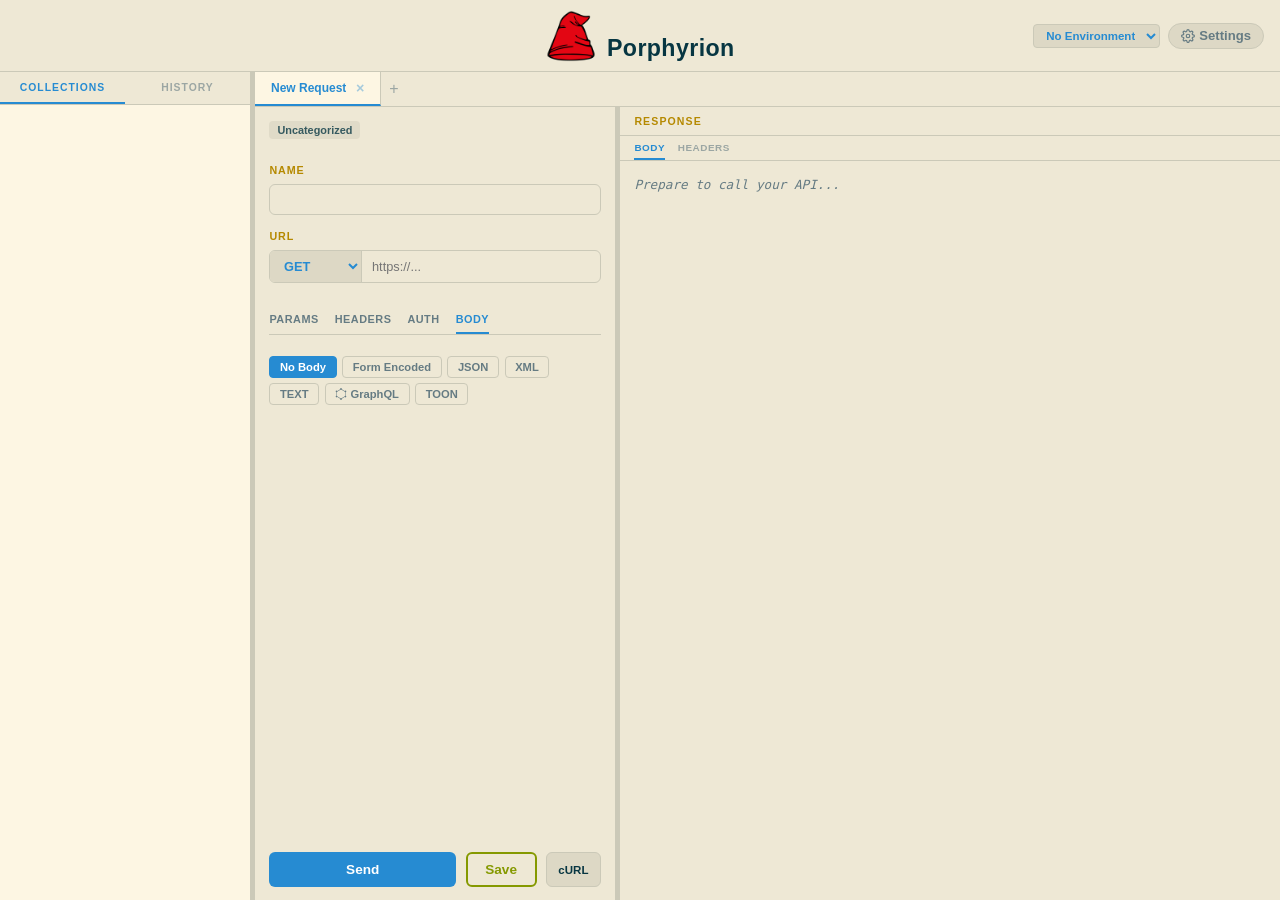
==== web/index.html @ 77f6da7c "0.3 MAJOR SUBSYSTEMS DEPLOYED: - API Modalities: TOON, GraphQL support, featuring Query and Variable" ====
<!DOCTYPE html>
<html lang="en" data-theme="light" data-hats="on">
<head>
<meta charset="UTF-8">
<meta name="viewport" content="width=device-width,initial-scale=1">
<title>Porphyrion</title>
<link rel="stylesheet" href="css/style.css">
</head>
<body>
<div id="hatsBg"></div>
<header>
    <img src="/resources/hat.png" alt="">
    <h1>Porphyrion</h1>
    <div class="hdr-btns">
        <select id="envSelect" class="env-select"><option value="">No Environment</option></select>
        <button class="hdr-btn gear-btn" id="gearBtn"><svg viewBox="0 0 24 24" width="14" height="14" stroke="currentColor" stroke-width="2" fill="none" stroke-linecap="round" stroke-linejoin="round"><circle cx="12" cy="12" r="3"/><path d="M19.4 15a1.65 1.65 0 0 0 .33 1.82l.06.06a2 2 0 0 1 0 2.83 2 2 0 0 1-2.83 0l-.06-.06a1.65 1.65 0 0 0-1.82-.33 1.65 1.65 0 0 0-1 1.51V21a2 2 0 0 1-2 2 2 2 0 0 1-2-2v-.09A1.65 1.65 0 0 0 9 19.4a1.65 1.65 0 0 0-1.82.33l-.06.06a2 2 0 0 1-2.83 0 2 2 0 0 1 0-2.83l.06-.06a1.65 1.65 0 0 0 .33-1.82 1.65 1.65 0 0 0-1.51-1H3a2 2 0 0 1-2-2 2 2 0 0 1 2-2h.09A1.65 1.65 0 0 0 4.6 9a1.65 1.65 0 0 0-.33-1.82l-.06-.06a2 2 0 0 1 0-2.83 2 2 0 0 1 2.83 0l.06.06a1.65 1.65 0 0 0 1.82.33H9a1.65 1.65 0 0 0 1-1.51V3a2 2 0 0 1 2-2 2 2 0 0 1 2 2v.09a1.65 1.65 0 0 0 1 1.51 1.65 1.65 0 0 0 1.82-.33l.06-.06a2 2 0 0 1 2.83 0 2 2 0 0 1 0 2.83l-.06.06a1.65 1.65 0 0 0-.33 1.82V9a1.65 1.65 0 0 0 1.51 1H21a2 2 0 0 1 2 2 2 2 0 0 1-2 2h-.09a1.65 1.65 0 0 0-1.51 1z"/></svg> Settings</button>
    </div>
</header>
<div id="settings-panel">
    <label class="lbl-sm" style="font-weight:700;color:var(--tx2)">SETTINGS</label>
    <div class="ctx-sep"></div>
    <div class="setting-row"><span>Dark Mode</span><input type="checkbox" id="darkToggle" class="toggle"></div>
    <div class="setting-row"><span>CORS Proxy</span><input type="checkbox" id="corsToggle" class="toggle" checked title="Disables browser CORS restrictions"></div>
    <div class="setting-row"><span>Animated hats</span><input type="checkbox" id="hatsToggle" class="toggle"></div>
    <div class="ctx-sep"></div>
    <label class="lbl-sm">ENVIRONMENTS</label>
    <div id="envEditor"></div>
    <button class="kv-add" id="addEnvBtn" style="margin-top:.3rem">+ Add Environment</button>
    <div class="ctx-sep"></div>
    <div class="version-note">Porphyrion</div>
</div>
<div id="ctxMenu" class="context-menu"></div>
<div id="modalOverlay" class="modal-overlay">
    <div class="modal-card">
        <div id="modalTitle" class="modal-title"></div>
        <input type="text" id="modalInput" class="modal-input" style="display:none">
        <div class="modal-btns">
            <button class="modal-btn" id="modalCancel">Cancel</button>
            <button class="modal-btn" id="modalOk">OK</button>
        </div>
    </div>
</div>
<div class="ws">
    <div class="panel" id="panel-saved">
        <div class="side-tabs">
            <div class="side-tab active" id="tab-collections">Collections</div>
            <div class="side-tab" id="tab-history">History</div>
        </div>
        <div class="panel-body">
            <div id="savedList"></div>
            <div id="historyList" style="display:none"></div>
        </div>
    </div>
    <div class="resizer" id="r1"></div>
    <div class="col">
        <div class="tab-bar" id="tabBar"></div>
        <div class="inner-wrap">
            <div class="panel panel-trans" id="panel-req">
                <div class="panel-body">
                    <div id="pathIndicator"></div>
                    <div class="row-between">
                        <div class="row-fill">
                            <label>Name</label>
                            <input id="reqName" type="text" class="reqName-input">
                        </div>
                        <input id="reqFolder" type="hidden" value="Uncategorized">
                    </div>
                    <div>
                        <label>URL</label>
                        <div class="url-row mt-sm">
                            <select id="method">
                                <option>GET</option>
                                <option selected>POST</option>
                                <option>PUT</option>
                                <option>DELETE</option>
                                <option>PATCH</option>
                            </select>
                            <input id="url" type="text" placeholder="https://...">
                        </div>
                    </div>
                    <div class="req-tabs" id="reqTabs">
                        <div class="req-tab" data-tab="params">Params <span id="badge-params" class="badge-hint">(0)</span></div>
                        <div class="req-tab" data-tab="headers">Headers <span id="badge-headers" class="badge-hint">(0)</span></div>
                        <div class="req-tab" data-tab="auth">Auth</div>
                        <div class="req-tab active" data-tab="body">Body</div>
                    </div>
                    <div class="req-panes">
                        <div class="req-pane" id="pane-params"><div id="paramsGrid" class="kv-grid"></div></div>
                        <div class="req-pane" id="pane-headers"><div id="headersGrid" class="kv-grid"></div></div>
                        <div class="req-pane" id="pane-auth">
                            <select id="authType" class="auth-select">
                                <option value="inherit">Inherit from Parent</option>
                                <option value="none" selected>No Auth</option>
                                <option value="bearer">Bearer Token</option>
                                <option value="basic">Basic Auth</option>
                                <option value="apikey">API Key</option>
                            </select>
                            <div id="auth-bearer-sect" style="display:none"><input id="authToken" type="text" class="kv-input w-full" placeholder="Token"></div>
                            <div id="auth-basic-sect" style="display:none">
                                <input id="authUser" type="text" class="kv-input w-full mt-sm" placeholder="Username">
                                <input id="authPass" type="password" class="kv-input w-full mt-sm" placeholder="Password">
                            </div>
                            <div id="auth-apikey-sect" style="display:none">
                                <div class="row">
                                    <input id="apiKey" type="text" class="kv-input row-fill" placeholder="Key">
                                    <input id="apiVal" type="text" class="kv-input row-fill" placeholder="Value">
                                    <select id="apiLoc" class="kv-input" style="width:100px;cursor:pointer"><option value="header">Header</option><option value="query">Query</option></select>
                                </div>
                            </div>
                        </div>
                        <div class="req-pane active" id="pane-body">
                            <div class="body-type-row" id="bodyTypes">
                                <span class="bt" data-type="none">No Body</span>
                                <span class="bt active" data-type="form">Form Encoded</span>
                                <span class="bt" data-type="json">JSON</span>
                                <span class="bt" data-type="xml">XML</span>
                                <span class="bt" data-type="text">TEXT</span>
                                <span class="bt" data-type="graphql"><svg viewBox="0 0 100 100" width="12" height="12" fill="currentColor" style="vertical-align:-2px"><path fill-rule="evenodd" clip-rule="evenodd" d="M50 6.9L87.3 28.45V71.55L50 93.1L12.7 71.55V28.45L50 6.9ZM16.7 31.35V68.65L50 87.3L83.3 68.65V31.35L50 12.7L16.7 31.35Z"/><circle cx="50" cy="6.9" r="6.9"/><circle cx="87.3" cy="28.45" r="6.9"/><circle cx="87.3" cy="71.55" r="6.9"/><circle cx="50" cy="93.1" r="6.9"/><circle cx="12.7" cy="71.55" r="6.9"/><circle cx="12.7" cy="28.45" r="6.9"/></svg> GraphQL</span>
                                <span class="bt" data-type="toon">TOON</span>
                            </div>
                            <div id="formGrid" class="kv-grid mt-sm"></div>
                            <textarea id="body" style="display:none" class="mt-sm" placeholder="key=value&key2=value2"></textarea>
                            <div id="graphqlPane" class="gql-pane" style="display:none">
                                <div class="gql-split">
                                    <div class="gql-section">
                                        <label class="lbl-sm">Query</label>
                                        <textarea id="gqlQuery" class="gql-editor" placeholder="query { users { id name } }"></textarea>
                                    </div>
                                    <div class="gql-section gql-vars">
                                        <label class="lbl-sm">Variables (JSON)</label>
                                        <textarea id="gqlVars" class="gql-editor" placeholder='{ "id": 1 }'></textarea>
                                    </div>
                                </div>
                            </div>
                        </div>
                    </div>
                    <div class="row">
                        <button id="sendBtn">Send</button>
                        <button id="saveBtn">Save</button>
                        <button id="curlBtn" class="curl-btn" title="Copy as cURL">cURL</button>
                    </div>
                </div>
            </div>
            <div class="resizer" id="r2"></div>
            <div class="panel panel-trans" id="panel-resp">
                <div class="panel-hd">
                    Response
                    <span id="badge"></span>
                    <span id="timing" class="timing-lbl"></span>
                    <span id="respSize" class="timing-lbl"></span>
                </div>
                <div class="resp-tabs" id="respTabs">
                    <div class="resp-tab active" data-rtab="body">Body</div>
                    <div class="resp-tab" data-rtab="headers">Headers</div>
                </div>
                <div class="panel-body">
                    <pre id="resp" class="dim">Prepare to call your API...</pre>
                    <div id="respHeadersPane" style="display:none">
                        <table id="respHeadersTable" class="resp-hdr-table"></table>
                    </div>
                </div>
            </div>
        </div>
    </div>
</div>
<div id="folderModal" class="fm-overlay">
    <div class="fm-card">
        <div class="fm-hdr">
            <h3>Folder Auth: <span id="fmName" style="color:var(--acc)"></span></h3>
            <div class="fm-close" onclick="document.getElementById('folderModal').style.display='none'">&times;</div>
        </div>
        <input type="hidden" id="fmPath">
        <div>
            <label class="lbl-sm">Auth Type</label>
            <select id="fmAuthType" class="kv-input w-full">
                <option value="inherit" selected>Inherit from Parent</option>
                <option value="none">No Auth</option>
                <option value="bearer">Bearer Token</option>
                <option value="basic">Basic Auth</option>
                <option value="apikey">API Key</option>
            </select>
        </div>
        <div id="fm-auth-bearer" style="display:none"><input id="fmAuthToken" type="text" class="kv-input w-full" placeholder="Token"></div>
        <div id="fm-auth-basic" style="display:none">
            <input id="fmAuthUser" type="text" class="kv-input w-full" placeholder="Username">
            <input id="fmAuthPass" type="password" class="kv-input w-full mt-sm" placeholder="Password">
        </div>
        <div id="fm-auth-apikey" style="display:none">
            <div class="flex-gap">
                <input id="fmApiKey" type="text" class="kv-input row-fill" placeholder="Key">
                <input id="fmApiVal" type="text" class="kv-input row-fill" placeholder="Value">
                <select id="fmApiLoc" class="kv-input" style="width:100px;cursor:pointer"><option value="header">Header</option><option value="query">Query</option></select>
            </div>
        </div>
        <div class="fm-foot"><button class="fm-save" onclick="saveFolderMeta()">Save Folder</button></div>
    </div>
</div>
<script src="js/app.js"></script>
</body>
</html>
---- web/css/style.css ----
:root[data-theme="light"] {
    --bg:#fdf6e3;--bg2:#eee8d5;--bg3:#ddd8c5;--tx:#657b83;--tx2:#073642;
    --acc:#268bd2;--save:#859900;--red:#dc322f;--yel:#b58900;
    --brd:#cbc9b8;--cbg:#e8e2cf;--ccl:#2aa198;--hat-op:.40;
    --hi:rgba(220,50,47,.15);
}
:root[data-theme="dark"] {
    --bg:#0f1117;--bg2:#181b2a;--bg3:#232740;--tx:#8892b0;--tx2:#ccd6f6;
    --acc:#8b9cf8;--save:#8b9cf8;--red:#e06c75;--yel:#d4a047;
    --brd:#2a2f50;--cbg:#090c18;--ccl:#56c4b0;--hat-op:.40;
    --hi:rgba(224,108,117,.15);
}
*,*::before,*::after{box-sizing:border-box;margin:0;padding:0}
body{font-family:-apple-system,BlinkMacSystemFont,"Segoe UI",sans-serif;background:var(--bg);color:var(--tx);height:100vh;overflow:hidden;display:flex;flex-direction:column;transition:background .3s,color .3s}
header{display:flex;align-items:flex-end;justify-content:center;gap:.6rem;padding:.6rem 1rem;background:var(--bg2);border-bottom:1px solid var(--brd);position:relative;z-index:200;flex-shrink:0}
header img{width:52px;height:52px}
header h1{font-size:1.45rem;font-weight:800;color:var(--tx2);letter-spacing:.4px}
.hdr-btns{position:absolute;right:1rem;top:50%;transform:translateY(-50%);display:flex;gap:.5rem;align-items:center}
.hdr-btn{background:var(--bg3);border:1px solid var(--brd);color:var(--tx);padding:.28rem .75rem;border-radius:99px;cursor:pointer;font-size:.82rem;font-weight:600;transition:.2s}
.hdr-btn:hover{background:var(--acc);color:#fff;border-color:var(--acc)}
.tab-bar{display:flex;background:var(--bg2);border-bottom:1px solid var(--brd);overflow-x:auto;scrollbar-width:none;flex-shrink:0}
.tab-bar::-webkit-scrollbar{display:none}
.tab{padding:.5rem 1rem;font-size:.75rem;font-weight:600;color:var(--tx);border-right:1px solid var(--brd);cursor:pointer;display:flex;align-items:center;gap:.6rem;background:var(--bg);transition:.15s;max-width:180px;position:relative}
.tab.active{color:var(--acc);border-bottom:2px solid var(--acc)}
.tab:not(.active){background:var(--bg2);opacity:.7}
.tab-name{white-space:nowrap;overflow:hidden;text-overflow:ellipsis}
.tab-close{font-size:.9rem;line-height:1;opacity:.4;transition:.15s}
.tab-close:hover{opacity:1;color:var(--red)}
.tab-add{padding:.5rem;display:flex;align-items:center;justify-content:center;cursor:pointer;opacity:.6}
.tab-add:hover{opacity:1;color:var(--acc)}
#settings-panel{position:absolute;top:64px;right:1.25rem;background:var(--bg2);border:1px solid var(--brd);border-radius:12px;padding:.85rem 1.15rem;display:none;flex-direction:column;gap:.75rem;z-index:1000;min-width:210px;max-height:80vh;overflow-y:auto;box-shadow:0 10px 30px rgba(0,0,0,.25)}
#settings-panel.open{display:flex}
.setting-row{display:flex;align-items:center;justify-content:space-between;gap:.75rem;font-size:.82rem;font-weight:600;color:var(--tx2)}
.toggle{appearance:none;width:36px;height:20px;border-radius:10px;background:var(--bg3);border:2px solid var(--brd);cursor:pointer;position:relative;transition:.2s;flex-shrink:0}
.toggle::after{content:'';position:absolute;width:12px;height:12px;border-radius:50%;background:var(--tx);top:2px;left:2px;transition:.2s}
.toggle:checked{background:var(--acc);border-color:var(--acc)}
.toggle:checked::after{left:16px;background:#fff}
.ws{display:flex;flex:1;overflow:hidden;position:relative;z-index:1}
.panel{display:flex;flex-direction:column;overflow:hidden;background:var(--bg)}
#panel-saved{width:250px}
.side-tabs{display:flex;background:var(--bg2);border-bottom:1px solid var(--brd)}
.side-tab{flex:1;padding:.6rem;font-size:.65rem;font-weight:700;text-align:center;cursor:pointer;text-transform:uppercase;letter-spacing:1px;color:var(--tx);opacity:.6}
.side-tab.active{opacity:1;color:var(--acc);border-bottom:2px solid var(--acc)}
#panel-req{width:360px}
#panel-resp{flex:1;background:var(--bg2)}
#savedList,#historyList{flex:1;padding-bottom:2rem}
.panel-hd{padding:.5rem .9rem;background:var(--bg2);border-bottom:1px solid var(--brd);font-size:.66rem;font-weight:700;text-transform:uppercase;letter-spacing:1.1px;color:var(--yel);display:flex;align-items:center;gap:.5rem;flex-shrink:0}
.panel-body{flex:1;overflow-y:auto;padding:.8rem .9rem;display:flex;flex-direction:column;gap:.7rem}
.resizer{width:5px;cursor:col-resize;flex-shrink:0;background:var(--brd);transition:background .15s}
.resizer:hover,.resizer.active{background:var(--acc)}
label{font-size:.67rem;font-weight:700;text-transform:uppercase;letter-spacing:.9px;color:var(--yel)}
.url-row{display:flex;border:1px solid var(--brd);border-radius:6px;overflow:hidden;background:var(--bg2)}
select#method{background:var(--bg3);border:none;border-right:1px solid var(--brd);color:var(--acc);font-weight:700;font-size:.8rem;padding:.45rem .6rem;outline:none;cursor:pointer}
input#url{flex:1;min-width:0;background:transparent;border:none;outline:none;padding:.45rem .65rem;color:var(--tx2);font-size:.8rem}
.body-type-row{display:flex;gap:.35rem;flex-wrap:wrap;margin-bottom:.35rem}
.bt{padding:.25rem .6rem;border-radius:4px;font-size:.7rem;font-weight:700;cursor:pointer;border:1px solid var(--brd);background:var(--bg2);color:var(--tx);transition:.15s}
.bt.active{background:var(--acc);color:#fff;border-color:var(--acc)}
.kv-grid{display:flex;flex-direction:column;gap:6px;background:var(--cbg);border:1px solid var(--brd);border-radius:6px;padding:6px;max-height:250px;overflow-y:auto}
.kv-row{display:flex;gap:6px}
.kv-input,.kv-row input{background:var(--bg);border:1px solid var(--brd);border-radius:4px;padding:.45rem .5rem;color:var(--tx2);font-size:.78rem;outline:none}
.kv-row input{flex:1;min-width:0;font-family:"SF Mono","Fira Code",monospace}
.kv-input{font-family:inherit}
.kv-del{background:var(--bg3);border:1px solid var(--brd);border-radius:4px;cursor:pointer;color:var(--red);font-weight:700;display:flex;align-items:center;justify-content:center;width:28px;flex-shrink:0;transition:.15s}
.kv-del:hover{background:var(--red);color:#fff;border-color:var(--red)}
.kv-add{background:transparent;color:var(--acc);border:1px dashed var(--acc);border-radius:4px;padding:.4rem;font-size:.75rem;font-weight:700;cursor:pointer;text-align:center;transition:.15s}
.kv-add:hover{background:var(--acc);color:#fff}
textarea#body{width:100%;min-height:120px;background:var(--cbg);border:1px solid var(--brd);border-radius:6px;color:var(--ccl);font-family:"SF Mono","Fira Code",monospace;font-size:.77rem;line-height:1.6;padding:.65rem;outline:none;resize:vertical}
.row{display:flex;gap:.6rem}
button{padding:.5rem 1.1rem;border-radius:6px;font-weight:700;font-size:.85rem;cursor:pointer;border:none;transition:.18s}
#sendBtn{background:var(--acc);color:#fff;flex:1}
#saveBtn{background:transparent;color:var(--save);border:2px solid var(--save)}
button:hover{filter:brightness(1.12);transform:translateY(-1px)}
button:disabled{opacity:.4;cursor:not-allowed;transform:none;filter:none}
.hint{font-size:.68rem;color:var(--tx);opacity:.55}
#savedList{display:flex;flex-direction:column;gap:.35rem}
.folder-group{margin-bottom:.5rem}
.folder-title{font-size:.65rem;font-weight:800;color:var(--tx);text-transform:uppercase;letter-spacing:1px;padding:.2rem .4rem;display:flex;align-items:center;gap:.4rem;cursor:pointer;user-select:none}
.folder-title::before{content:'▼';font-size:.55rem;transition:.2s}
.folder-group.collapsed .folder-title::before{transform:rotate(-90deg)}
.folder-items{display:flex;flex-direction:column;gap:.35rem;padding-left:.5rem;margin-top:.35rem}
.folder-group.collapsed .folder-items{display:none}
.s-item{display:flex;align-items:center;gap:.4rem;padding:.35rem .55rem;background:var(--bg2);border:1px solid var(--brd);border-radius:5px;cursor:pointer;font-size:.72rem;transition:.15s}
.s-item:hover{background:var(--bg3)}
.s-name{flex:1;font-weight:600;color:var(--tx2);white-space:nowrap;overflow:hidden;text-overflow:ellipsis}
.s-method{font-weight:700;color:var(--acc);font-size:.6rem;padding:.1rem .3rem;background:var(--bg3);border-radius:3px}
.s-item.active{background:var(--hi);border-color:var(--red);border-left:3px solid var(--red);padding-left:calc(.55rem - 2px)}
.hl-key{color:var(--acc);font-weight:600}
.hl-string{color:var(--save)}
.hl-num{color:var(--yel)}
.hl-bool{color:var(--red);font-weight:700}
.hl-null{color:var(--tx);opacity:.6}
.json-node{margin-left:1.2rem;border-left:1px dashed var(--brd);padding-left:.5rem}
.json-toggle{cursor:pointer;user-select:none;color:var(--tx);opacity:.5;font-size:.7rem;margin-right:.3rem}
.json-toggle:hover{opacity:1;color:var(--acc)}
.collapsed>.json-node{display:none}
.json-toggle::before{content:'▼'}
.collapsed>.json-toggle::before{content:'▶'}
.context-menu{position:fixed;background:var(--bg2);border:1px solid var(--brd);border-radius:8px;box-shadow:0 4px 14px rgba(0,0,0,.25);display:none;flex-direction:column;z-index:9999;padding:.35rem;min-width:140px}
.ctx-item{padding:.45rem .65rem;font-size:.75rem;font-weight:600;color:var(--tx2);cursor:pointer;border-radius:4px;transition:.15s}
.ctx-item:hover{background:var(--acc);color:#fff}
.ctx-item.danger:hover{background:var(--red);color:#fff}
.ctx-sep{height:1px;background:var(--brd);margin:.35rem 0;opacity:.6}
.modal-overlay{position:fixed;top:0;left:0;width:100vw;height:100vh;background:rgba(0,0,0,.5);backdrop-filter:blur(2px);display:flex;align-items:center;justify-content:center;opacity:0;pointer-events:none;transition:.2s;z-index:9999}
.modal-overlay.active{opacity:1;pointer-events:auto}
.modal-card{background:var(--bg2);border:1px solid var(--brd);border-radius:8px;padding:1.5rem;width:320px;box-shadow:0 10px 40px rgba(0,0,0,.25);transform:translateY(10px);transition:.2s}
.modal-overlay.active .modal-card{transform:translateY(0)}
.modal-title{font-weight:700;font-size:1.1rem;color:var(--tx2);margin-bottom:.8rem}
.modal-input{width:100%;border:1px solid var(--brd);background:var(--bg);color:var(--tx2);padding:.5rem;border-radius:4px;margin-bottom:1rem;outline:none;font-size:.9rem}
.modal-input:focus{border-color:var(--acc)}
.modal-btns{display:flex;justify-content:flex-end;gap:.5rem}
.modal-btn{background:var(--bg3);border:none;padding:.4rem .8rem;border-radius:4px;font-weight:600;font-size:.8rem;color:var(--tx2);cursor:pointer;transition:.1s}
.modal-btn:hover{filter:brightness(1.1)}
.modal-btn.primary{background:var(--acc);color:#fff}
.modal-btn.danger{background:var(--red);color:#fff}
.drag-over{background-color:var(--hi)!important;border-radius:4px}
.path-crumb{display:inline-flex;align-items:center;font-size:.68rem;color:var(--tx);gap:.3rem;margin-bottom:.6rem;background:var(--bg3);padding:.2rem .5rem;border-radius:4px;opacity:.8;font-weight:600}
.path-crumb span:last-child{color:var(--tx2)}
.empty{font-size:.75rem;color:var(--tx);opacity:.45;font-style:italic}
pre#resp{font-family:"SF Mono","Fira Code",monospace;font-size:.79rem;line-height:1.7;color:var(--ccl);white-space:pre-wrap;word-break:break-all}
pre#resp.dim{color:var(--tx);font-style:italic}
#badge{padding:.15rem .45rem;border-radius:4px;font-weight:800;font-size:.7rem;letter-spacing:0;text-transform:none}
#hatsBg{position:fixed;inset:0;z-index:100;overflow:hidden;pointer-events:none}
#hatsBg img{position:absolute;mix-blend-mode:multiply}
:root[data-theme="dark"] #hatsBg img{mix-blend-mode:screen}
.req-tabs{display:flex;border-bottom:1px solid var(--brd);margin-top:.8rem;margin-bottom:.6rem;gap:1rem}
.req-tab{padding:.4rem 0;font-size:.68rem;font-weight:700;text-transform:uppercase;letter-spacing:.5px;cursor:pointer;color:var(--tx);border-bottom:2px solid transparent;transition:.15s;user-select:none}
.req-tab:hover{color:var(--tx2)}
.req-tab.active{color:var(--acc);border-bottom:2px solid var(--acc)}
.req-panes{flex:1;display:flex;flex-direction:column;min-height:150px}
.req-pane{display:none;flex:1;flex-direction:column}
.req-pane.active{display:flex}
.col{display:flex;flex-direction:column;flex:1;min-width:0;background:var(--bg2)}
.inner-wrap{display:flex;flex:1;min-height:0;overflow:hidden}
.panel-trans{background:transparent!important}
.row-fill{flex:1}
.row-between{display:flex;justify-content:space-between;align-items:center;gap:.5rem}
.mt-sm{margin-top:.35rem}
.w-full{width:100%}
.fm-overlay{display:none;position:fixed;top:0;left:0;width:100%;height:100%;background:rgba(0,0,0,.6);z-index:1000;align-items:center;justify-content:center}
.fm-card{background:var(--bg);border:1px solid var(--brd);width:400px;border-radius:8px;padding:1.5rem;display:flex;flex-direction:column;gap:1rem;box-shadow:0 10px 30px rgba(0,0,0,.5)}
.fm-hdr{display:flex;justify-content:space-between;align-items:center}
.fm-hdr h3{margin:0;font-size:1.1rem;color:var(--tx)}
.fm-close{cursor:pointer;font-size:1.2rem;color:var(--tx2)}
.fm-foot{display:flex;justify-content:flex-end;margin-top:.5rem}
.fm-save{background:var(--acc);color:#fff;border:none;padding:.5rem 1rem;border-radius:4px;font-weight:600;cursor:pointer}
.timing-lbl{font-weight:400;text-transform:none;letter-spacing:0;color:var(--tx)}
.badge-hint{display:none;font-size:.55rem;opacity:.5;margin-left:2px}
.flex-gap{display:flex;gap:.5rem}
.lbl-sm{font-size:.75rem;color:var(--tx2);display:block;margin-bottom:.3rem}
.gear-btn{display:flex;align-items:center;gap:4px}
.version-note{font-size:.65rem;opacity:.5}
.reqName-input{width:100%;margin-top:.35rem;padding:.45rem .65rem;border:1px solid var(--brd);border-radius:6px;background:var(--bg2);color:var(--tx2);font-size:.8rem;outline:none}
.auth-select{width:160px;padding:.45rem;background:var(--bg2);border:1px solid var(--brd);color:var(--tx2);outline:none;border-radius:6px;margin-bottom:.5rem}
.gql-pane{margin-top:.35rem}
.gql-split{display:flex;gap:.5rem;min-height:180px}
.gql-section{flex:2;display:flex;flex-direction:column}
.gql-section.gql-vars{flex:1}
.gql-editor{flex:1;width:100%;background:var(--cbg);border:1px solid var(--brd);border-radius:6px;color:var(--ccl);font-family:"SF Mono","Fira Code",monospace;font-size:.77rem;line-height:1.6;padding:.65rem;outline:none;resize:vertical}
.resp-tabs{display:flex;background:var(--bg2);border-bottom:1px solid var(--brd);gap:.8rem;padding:0 .9rem}
.resp-tab{padding:.35rem 0;font-size:.62rem;font-weight:700;text-transform:uppercase;letter-spacing:.5px;cursor:pointer;color:var(--tx);border-bottom:2px solid transparent;opacity:.6;user-select:none}
.resp-tab.active{opacity:1;color:var(--acc);border-bottom:2px solid var(--acc)}
.resp-tab:hover{opacity:1}
.resp-hdr-table{width:100%;font-size:.75rem;border-collapse:collapse}
.resp-hdr-table td{padding:.3rem .5rem;border-bottom:1px solid var(--brd);color:var(--tx2);word-break:break-all}
.resp-hdr-table td:first-child{font-weight:700;color:var(--acc);white-space:nowrap;width:30%}
.env-select{background:var(--bg3);border:1px solid var(--brd);color:var(--acc);font-weight:600;font-size:.72rem;padding:.25rem .5rem;border-radius:4px;outline:none;cursor:pointer;max-width:160px}
.curl-btn{background:var(--bg3);color:var(--tx2);border:1px solid var(--brd);font-size:.72rem;padding:.5rem .7rem}
.curl-btn:hover{background:var(--acc);color:#fff;border-color:var(--acc)}
.env-row{display:flex;gap:4px;margin-bottom:4px;align-items:center}
.env-row input{flex:1;min-width:0;background:var(--bg);border:1px solid var(--brd);border-radius:4px;padding:.3rem .4rem;color:var(--tx2);font-size:.72rem;outline:none}
.env-row .kv-del{width:22px;height:22px;font-size:.65rem}
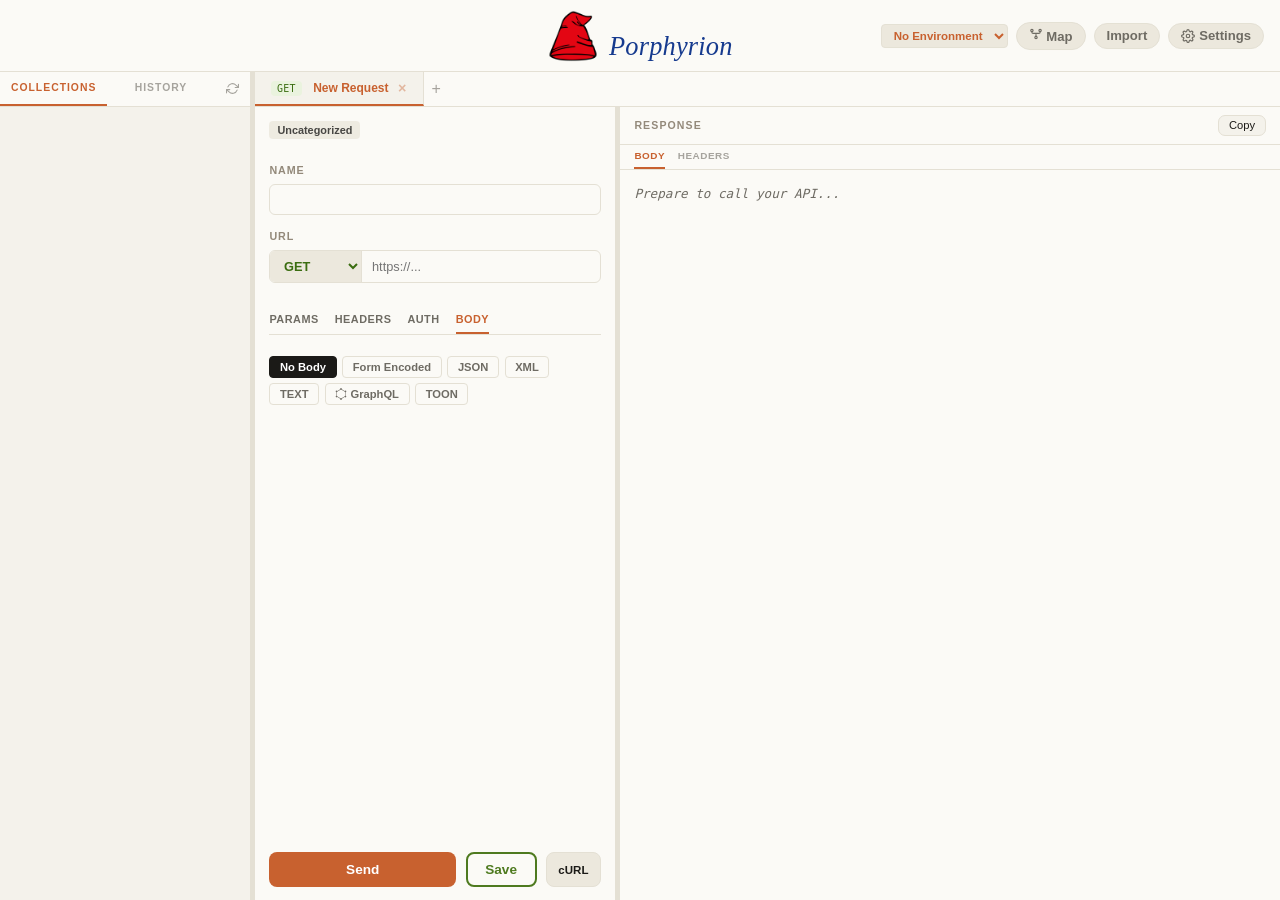
==== commit c453034f: "" ====
--- a/web/index.html
+++ b/web/index.html
@@ -1,200 +1,92 @@
-<!DOCTYPE html>
-<html lang="en" data-theme="light" data-hats="on">
-<head>
-<meta charset="UTF-8">
-<meta name="viewport" content="width=device-width,initial-scale=1">
-<title>Porphyrion</title>
-<link rel="stylesheet" href="css/style.css">
-</head>
-<body>
-<div id="hatsBg"></div>
-<header>
-    <img src="/resources/hat.png" alt="">
-    <h1>Porphyrion</h1>
-    <div class="hdr-btns">
-        <select id="envSelect" class="env-select"><option value="">No Environment</option></select>
-        <button class="hdr-btn gear-btn" id="gearBtn"><svg viewBox="0 0 24 24" width="14" height="14" stroke="currentColor" stroke-width="2" fill="none" stroke-linecap="round" stroke-linejoin="round"><circle cx="12" cy="12" r="3"/><path d="M19.4 15a1.65 1.65 0 0 0 .33 1.82l.06.06a2 2 0 0 1 0 2.83 2 2 0 0 1-2.83 0l-.06-.06a1.65 1.65 0 0 0-1.82-.33 1.65 1.65 0 0 0-1 1.51V21a2 2 0 0 1-2 2 2 2 0 0 1-2-2v-.09A1.65 1.65 0 0 0 9 19.4a1.65 1.65 0 0 0-1.82.33l-.06.06a2 2 0 0 1-2.83 0 2 2 0 0 1 0-2.83l.06-.06a1.65 1.65 0 0 0 .33-1.82 1.65 1.65 0 0 0-1.51-1H3a2 2 0 0 1-2-2 2 2 0 0 1 2-2h.09A1.65 1.65 0 0 0 4.6 9a1.65 1.65 0 0 0-.33-1.82l-.06-.06a2 2 0 0 1 0-2.83 2 2 0 0 1 2.83 0l.06.06a1.65 1.65 0 0 0 1.82.33H9a1.65 1.65 0 0 0 1-1.51V3a2 2 0 0 1 2-2 2 2 0 0 1 2 2v.09a1.65 1.65 0 0 0 1 1.51 1.65 1.65 0 0 0 1.82-.33l.06-.06a2 2 0 0 1 2.83 0 2 2 0 0 1 0 2.83l-.06.06a1.65 1.65 0 0 0-.33 1.82V9a1.65 1.65 0 0 0 1.51 1H21a2 2 0 0 1 2 2 2 2 0 0 1-2 2h-.09a1.65 1.65 0 0 0-1.51 1z"/></svg> Settings</button>
-    </div>
-</header>
-<div id="settings-panel">
-    <label class="lbl-sm" style="font-weight:700;color:var(--tx2)">SETTINGS</label>
-    <div class="ctx-sep"></div>
-    <div class="setting-row"><span>Dark Mode</span><input type="checkbox" id="darkToggle" class="toggle"></div>
-    <div class="setting-row"><span>CORS Proxy</span><input type="checkbox" id="corsToggle" class="toggle" checked title="Disables browser CORS restrictions"></div>
-    <div class="setting-row"><span>Animated hats</span><input type="checkbox" id="hatsToggle" class="toggle"></div>
-    <div class="ctx-sep"></div>
-    <label class="lbl-sm">ENVIRONMENTS</label>
-    <div id="envEditor"></div>
-    <button class="kv-add" id="addEnvBtn" style="margin-top:.3rem">+ Add Environment</button>
-    <div class="ctx-sep"></div>
-    <div class="version-note">Porphyrion</div>
-</div>
-<div id="ctxMenu" class="context-menu"></div>
-<div id="modalOverlay" class="modal-overlay">
-    <div class="modal-card">
-        <div id="modalTitle" class="modal-title"></div>
-        <input type="text" id="modalInput" class="modal-input" style="display:none">
-        <div class="modal-btns">
-            <button class="modal-btn" id="modalCancel">Cancel</button>
-            <button class="modal-btn" id="modalOk">OK</button>
-        </div>
-    </div>
-</div>
-<div class="ws">
-    <div class="panel" id="panel-saved">
-        <div class="side-tabs">
-            <div class="side-tab active" id="tab-collections">Collections</div>
-            <div class="side-tab" id="tab-history">History</div>
-        </div>
-        <div class="panel-body">
-            <div id="savedList"></div>
-            <div id="historyList" style="display:none"></div>
-        </div>
-    </div>
-    <div class="resizer" id="r1"></div>
-    <div class="col">
-        <div class="tab-bar" id="tabBar"></div>
-        <div class="inner-wrap">
-            <div class="panel panel-trans" id="panel-req">
-                <div class="panel-body">
-                    <div id="pathIndicator"></div>
-                    <div class="row-between">
-                        <div class="row-fill">
-                            <label>Name</label>
-                            <input id="reqName" type="text" class="reqName-input">
-                        </div>
-                        <input id="reqFolder" type="hidden" value="Uncategorized">
-                    </div>
-                    <div>
-                        <label>URL</label>
-                        <div class="url-row mt-sm">
-                            <select id="method">
-                                <option>GET</option>
-                                <option selected>POST</option>
-                                <option>PUT</option>
-                                <option>DELETE</option>
-                                <option>PATCH</option>
-                            </select>
-                            <input id="url" type="text" placeholder="https://...">
-                        </div>
-                    </div>
-                    <div class="req-tabs" id="reqTabs">
-                        <div class="req-tab" data-tab="params">Params <span id="badge-params" class="badge-hint">(0)</span></div>
-                        <div class="req-tab" data-tab="headers">Headers <span id="badge-headers" class="badge-hint">(0)</span></div>
-                        <div class="req-tab" data-tab="auth">Auth</div>
-                        <div class="req-tab active" data-tab="body">Body</div>
-                    </div>
-                    <div class="req-panes">
-                        <div class="req-pane" id="pane-params"><div id="paramsGrid" class="kv-grid"></div></div>
-                        <div class="req-pane" id="pane-headers"><div id="headersGrid" class="kv-grid"></div></div>
-                        <div class="req-pane" id="pane-auth">
-                            <select id="authType" class="auth-select">
-                                <option value="inherit">Inherit from Parent</option>
-                                <option value="none" selected>No Auth</option>
-                                <option value="bearer">Bearer Token</option>
-                                <option value="basic">Basic Auth</option>
-                                <option value="apikey">API Key</option>
-                            </select>
-                            <div id="auth-bearer-sect" style="display:none"><input id="authToken" type="text" class="kv-input w-full" placeholder="Token"></div>
-                            <div id="auth-basic-sect" style="display:none">
-                                <input id="authUser" type="text" class="kv-input w-full mt-sm" placeholder="Username">
-                                <input id="authPass" type="password" class="kv-input w-full mt-sm" placeholder="Password">
-                            </div>
-                            <div id="auth-apikey-sect" style="display:none">
-                                <div class="row">
-                                    <input id="apiKey" type="text" class="kv-input row-fill" placeholder="Key">
-                                    <input id="apiVal" type="text" class="kv-input row-fill" placeholder="Value">
-                                    <select id="apiLoc" class="kv-input" style="width:100px;cursor:pointer"><option value="header">Header</option><option value="query">Query</option></select>
-                                </div>
-                            </div>
-                        </div>
-                        <div class="req-pane active" id="pane-body">
-                            <div class="body-type-row" id="bodyTypes">
-                                <span class="bt" data-type="none">No Body</span>
-                                <span class="bt active" data-type="form">Form Encoded</span>
-                                <span class="bt" data-type="json">JSON</span>
-                                <span class="bt" data-type="xml">XML</span>
-                                <span class="bt" data-type="text">TEXT</span>
-                                <span class="bt" data-type="graphql"><svg viewBox="0 0 100 100" width="12" height="12" fill="currentColor" style="vertical-align:-2px"><path fill-rule="evenodd" clip-rule="evenodd" d="M50 6.9L87.3 28.45V71.55L50 93.1L12.7 71.55V28.45L50 6.9ZM16.7 31.35V68.65L50 87.3L83.3 68.65V31.35L50 12.7L16.7 31.35Z"/><circle cx="50" cy="6.9" r="6.9"/><circle cx="87.3" cy="28.45" r="6.9"/><circle cx="87.3" cy="71.55" r="6.9"/><circle cx="50" cy="93.1" r="6.9"/><circle cx="12.7" cy="71.55" r="6.9"/><circle cx="12.7" cy="28.45" r="6.9"/></svg> GraphQL</span>
-                                <span class="bt" data-type="toon">TOON</span>
-                            </div>
-                            <div id="formGrid" class="kv-grid mt-sm"></div>
-                            <textarea id="body" style="display:none" class="mt-sm" placeholder="key=value&key2=value2"></textarea>
-                            <div id="graphqlPane" class="gql-pane" style="display:none">
-                                <div class="gql-split">
-                                    <div class="gql-section">
-                                        <label class="lbl-sm">Query</label>
-                                        <textarea id="gqlQuery" class="gql-editor" placeholder="query { users { id name } }"></textarea>
-                                    </div>
-                                    <div class="gql-section gql-vars">
-                                        <label class="lbl-sm">Variables (JSON)</label>
-                                        <textarea id="gqlVars" class="gql-editor" placeholder='{ "id": 1 }'></textarea>
-                                    </div>
-                                </div>
-                            </div>
-                        </div>
-                    </div>
-                    <div class="row">
-                        <button id="sendBtn">Send</button>
-                        <button id="saveBtn">Save</button>
-                        <button id="curlBtn" class="curl-btn" title="Copy as cURL">cURL</button>
-                    </div>
-                </div>
-            </div>
-            <div class="resizer" id="r2"></div>
-            <div class="panel panel-trans" id="panel-resp">
-                <div class="panel-hd">
-                    Response
-                    <span id="badge"></span>
-                    <span id="timing" class="timing-lbl"></span>
-                    <span id="respSize" class="timing-lbl"></span>
-                </div>
-                <div class="resp-tabs" id="respTabs">
-                    <div class="resp-tab active" data-rtab="body">Body</div>
-                    <div class="resp-tab" data-rtab="headers">Headers</div>
-                </div>
-                <div class="panel-body">
-                    <pre id="resp" class="dim">Prepare to call your API...</pre>
-                    <div id="respHeadersPane" style="display:none">
-                        <table id="respHeadersTable" class="resp-hdr-table"></table>
-                    </div>
-                </div>
-            </div>
-        </div>
-    </div>
-</div>
-<div id="folderModal" class="fm-overlay">
-    <div class="fm-card">
-        <div class="fm-hdr">
-            <h3>Folder Auth: <span id="fmName" style="color:var(--acc)"></span></h3>
-            <div class="fm-close" onclick="document.getElementById('folderModal').style.display='none'">&times;</div>
-        </div>
-        <input type="hidden" id="fmPath">
-        <div>
-            <label class="lbl-sm">Auth Type</label>
-            <select id="fmAuthType" class="kv-input w-full">
-                <option value="inherit" selected>Inherit from Parent</option>
-                <option value="none">No Auth</option>
-                <option value="bearer">Bearer Token</option>
-                <option value="basic">Basic Auth</option>
-                <option value="apikey">API Key</option>
-            </select>
-        </div>
-        <div id="fm-auth-bearer" style="display:none"><input id="fmAuthToken" type="text" class="kv-input w-full" placeholder="Token"></div>
-        <div id="fm-auth-basic" style="display:none">
-            <input id="fmAuthUser" type="text" class="kv-input w-full" placeholder="Username">
-            <input id="fmAuthPass" type="password" class="kv-input w-full mt-sm" placeholder="Password">
-        </div>
-        <div id="fm-auth-apikey" style="display:none">
-            <div class="flex-gap">
-                <input id="fmApiKey" type="text" class="kv-input row-fill" placeholder="Key">
-                <input id="fmApiVal" type="text" class="kv-input row-fill" placeholder="Value">
-                <select id="fmApiLoc" class="kv-input" style="width:100px;cursor:pointer"><option value="header">Header</option><option value="query">Query</option></select>
-            </div>
-        </div>
-        <div class="fm-foot"><button class="fm-save" onclick="saveFolderMeta()">Save Folder</button></div>
-    </div>
-</div>
-<script src="js/app.js"></script>
-</body>
-</html>+<!DOCTYPE html><html lang="en" data-theme="light" data-hats="on"><head><meta charset="UTF-8">
+<meta name="viewport" content="width=device-width,initial-scale=1"><title>Porphyrion</title>
+<link rel="stylesheet" href="css/style.css"></head><body><div id="hatsBg"></div>
+<header><img src="/resources/hat.png" alt=""><h1>Porphyrion</h1><div class="hdr-btns">
+<select id="envSelect" class="env-select"><option value="">No Environment</option>
+</select><button class="hdr-btn" id="mapViewBtn" title="Map view"><svg viewBox="0 0 24 24" width="14" height="14" stroke="currentColor" stroke-width="2" fill="none" stroke-linecap="round" stroke-linejoin="round">
+<circle cx="5" cy="6" r="2"/><circle cx="19" cy="6" r="2"/><circle cx="12" cy="18" r="2"/>
+<path d="M5 8v1a2 2 0 0 0 2 2h10a2 2 0 0 0 2-2V8M12 13v3"/></svg> Map</button><button class="hdr-btn" id="importBtn" title="Import cURL">
+Import</button><button class="hdr-btn gear-btn" id="gearBtn"><svg viewBox="0 0 24 24" width="14" height="14" stroke="currentColor" stroke-width="2" fill="none" stroke-linecap="round" stroke-linejoin="round">
+<circle cx="12" cy="12" r="3"/><path d="M19.4 15a1.65 1.65 0 0 0 .33 1.82l.06.06a2 2 0 0 1 0 2.83 2 2 0 0 1-2.83 0l-.06-.06a1.65 1.65 0 0 0-1.82-.33 1.65 1.65 0 0 0-1 1.51V21a2 2 0 0 1-2 2 2 2 0 0 1-2-2v-.09A1.65 1.65 0 0 0 9 19.4a1.65 1.65 0 0 0-1.82.33l-.06.06a2 2 0 0 1-2.83 0 2 2 0 0 1 0-2.83l.06-.06a1.65 1.65 0 0 0 .33-1.82 1.65 1.65 0 0 0-1.51-1H3a2 2 0 0 1-2-2 2 2 0 0 1 2-2h.09A1.65 1.65 0 0 0 4.6 9a1.65 1.65 0 0 0-.33-1.82l-.06-.06a2 2 0 0 1 0-2.83 2 2 0 0 1 2.83 0l.06.06a1.65 1.65 0 0 0 1.82.33H9a1.65 1.65 0 0 0 1-1.51V3a2 2 0 0 1 2-2 2 2 0 0 1 2 2v.09a1.65 1.65 0 0 0 1 1.51 1.65 1.65 0 0 0 1.82-.33l.06-.06a2 2 0 0 1 2.83 0 2 2 0 0 1 0 2.83l-.06.06a1.65 1.65 0 0 0-.33 1.82V9a1.65 1.65 0 0 0 1.51 1H21a2 2 0 0 1 2 2 2 2 0 0 1-2 2h-.09a1.65 1.65 0 0 0-1.51 1z"/>
+</svg> Settings</button></div></header><div id="settings-panel"><label class="lbl-sm" style="font-weight:700;color:var(--tx2)">
+SETTINGS</label><div class="ctx-sep"></div><div class="setting-row"><span>CORS Proxy</span>
+<input type="checkbox" id="corsToggle" class="toggle" checked title="Disables browser CORS restrictions">
+</div><div class="setting-row"><span>Animated hats</span><input type="checkbox" id="hatsToggle" class="toggle">
+</div><div class="ctx-sep"></div><label class="lbl-sm">ENVIRONMENTS</label><div id="envEditor">
+</div><button class="kv-add" id="addEnvBtn" style="margin-top:.3rem">+ Add Environment</button>
+<div class="ctx-sep"></div><div class="version-note">Porphyrion</div></div><div id="ctxMenu" class="context-menu">
+</div><div id="modalOverlay" class="modal-overlay"><div class="modal-card"><div id="modalTitle" class="modal-title">
+</div><input type="text" id="modalInput" class="modal-input" style="display:none">
+<div class="modal-btns"><button class="modal-btn" id="modalCancel">Cancel</button>
+<button class="modal-btn" id="modalOk">OK</button></div></div></div><div class="ws">
+<div class="panel" id="panel-saved"><div class="side-tabs"><div class="side-tab active" id="tab-collections">
+Collections</div><div class="side-tab" id="tab-history">History</div></div><div class="panel-body">
+<div id="savedList"></div><div id="historyList" style="display:none"></div></div>
+</div><div class="resizer" id="r1"></div><div class="col"><div class="tab-bar" id="tabBar">
+</div><div class="inner-wrap"><div class="panel panel-trans" id="panel-req"><div class="panel-body">
+<div id="pathIndicator"></div><div class="row-between"><div class="row-fill"><label>
+Name</label><input id="reqName" type="text" class="reqName-input"></div><input id="reqFolder" type="hidden" value="Uncategorized">
+</div><div><label>URL</label><div class="url-row mt-sm"><select id="method"><option>
+GET</option><option selected>POST</option><option>PUT</option><option>DELETE</option>
+<option>PATCH</option></select><input id="url" type="text" placeholder="https://...">
+</div></div><div class="req-tabs" id="reqTabs"><div class="req-tab" data-tab="params">
+Params <span id="badge-params" class="badge-hint">(0)</span></div><div class="req-tab" data-tab="headers">
+Headers <span id="badge-headers" class="badge-hint">(0)</span></div><div class="req-tab" data-tab="auth">
+Auth</div><div class="req-tab active" data-tab="body">Body</div></div><div class="req-panes">
+<div class="req-pane" id="pane-params"><div id="paramsGrid" class="kv-grid"></div>
+</div><div class="req-pane" id="pane-headers"><div id="headersGrid" class="kv-grid">
+</div></div><div class="req-pane" id="pane-auth"><select id="authType" class="auth-select">
+<option value="inherit">Inherit from Parent</option><option value="none" selected>
+No Auth</option><option value="bearer">Bearer Token</option><option value="basic">
+Basic Auth</option><option value="apikey">API Key</option></select><div id="auth-bearer-sect" style="display:none">
+<input id="authToken" type="text" class="kv-input w-full" placeholder="Token"></div>
+<div id="auth-basic-sect" style="display:none"><input id="authUser" type="text" class="kv-input w-full mt-sm" placeholder="Username">
+<input id="authPass" type="password" class="kv-input w-full mt-sm" placeholder="Password">
+</div><div id="auth-apikey-sect" style="display:none"><div class="row"><input id="apiKey" type="text" class="kv-input row-fill" placeholder="Key">
+<input id="apiVal" type="text" class="kv-input row-fill" placeholder="Value"><select id="apiLoc" class="kv-input" style="width:100px;cursor:pointer">
+<option value="header">Header</option><option value="query">Query</option></select>
+</div></div></div><div class="req-pane active" id="pane-body"><div class="body-type-row" id="bodyTypes">
+<span class="bt" data-type="none">No Body</span><span class="bt active" data-type="form">
+Form Encoded</span><span class="bt" data-type="json">JSON</span><span class="bt" data-type="xml">
+XML</span><span class="bt" data-type="text">TEXT</span><span class="bt" data-type="graphql">
+<svg viewBox="0 0 100 100" width="12" height="12" fill="currentColor" style="vertical-align:-2px">
+<path fill-rule="evenodd" clip-rule="evenodd" d="M50 6.9L87.3 28.45V71.55L50 93.1L12.7 71.55V28.45L50 6.9ZM16.7 31.35V68.65L50 87.3L83.3 68.65V31.35L50 12.7L16.7 31.35Z"/>
+<circle cx="50" cy="6.9" r="6.9"/><circle cx="87.3" cy="28.45" r="6.9"/><circle cx="87.3" cy="71.55" r="6.9"/>
+<circle cx="50" cy="93.1" r="6.9"/><circle cx="12.7" cy="71.55" r="6.9"/><circle cx="12.7" cy="28.45" r="6.9"/>
+</svg> GraphQL</span><span class="bt" data-type="toon">TOON</span></div><div id="formGrid" class="kv-grid mt-sm">
+</div><textarea id="body" style="display:none" class="mt-sm" placeholder="key=value&key2=value2">
+</textarea><div id="graphqlPane" class="gql-pane" style="display:none"><div class="gql-split">
+<div class="gql-section"><label class="lbl-sm">Query</label><textarea id="gqlQuery" class="gql-editor" placeholder="query { users { id name } }">
+</textarea></div><div class="gql-section gql-vars"><label class="lbl-sm">Variables (JSON)</label>
+<textarea id="gqlVars" class="gql-editor" placeholder='{ "id": 1 }'></textarea></div>
+</div></div></div></div><div class="row"><button id="sendBtn">Send</button><button id="saveBtn">
+Save</button><button id="curlBtn" class="curl-btn" title="Copy as cURL">cURL</button>
+</div></div></div><div class="resizer" id="r2"></div><div class="panel panel-trans" id="panel-resp">
+<div class="panel-hd"> Response <span id="badge"></span><span id="timing" class="timing-lbl">
+</span><span id="respSize" class="timing-lbl"></span><button id="respCopyBtn" class="resp-copy" title="Copy response">
+Copy</button></div><div class="resp-tabs" id="respTabs"><div class="resp-tab active" data-rtab="body">
+Body</div><div class="resp-tab" data-rtab="headers">Headers</div></div><div class="panel-body">
+<pre id="resp" class="dim">Prepare to call your API...</pre><div id="respHeadersPane" style="display:none">
+<table id="respHeadersTable" class="resp-hdr-table"></table></div></div></div></div>
+</div></div><div id="folderModal" class="fm-overlay"><div class="fm-card"><div class="fm-hdr">
+<h3>Folder Auth: <span id="fmName" style="color:var(--acc)"></span></h3><div class="fm-close" onclick="document.getElementById('folderModal').style.display='none'">
+&times;</div></div><input type="hidden" id="fmPath"><div><label class="lbl-sm">Auth Type</label>
+<select id="fmAuthType" class="kv-input w-full"><option value="inherit" selected>
+Inherit from Parent</option><option value="none">No Auth</option><option value="bearer">
+Bearer Token</option><option value="basic">Basic Auth</option><option value="apikey">
+API Key</option></select></div><div id="fm-auth-bearer" style="display:none"><input id="fmAuthToken" type="text" class="kv-input w-full" placeholder="Token">
+</div><div id="fm-auth-basic" style="display:none"><input id="fmAuthUser" type="text" class="kv-input w-full" placeholder="Username">
+<input id="fmAuthPass" type="password" class="kv-input w-full mt-sm" placeholder="Password">
+</div><div id="fm-auth-apikey" style="display:none"><div class="flex-gap"><input id="fmApiKey" type="text" class="kv-input row-fill" placeholder="Key">
+<input id="fmApiVal" type="text" class="kv-input row-fill" placeholder="Value"><select id="fmApiLoc" class="kv-input" style="width:100px;cursor:pointer">
+<option value="header">Header</option><option value="query">Query</option></select>
+</div></div><div class="fm-foot"><button class="fm-save" onclick="saveFolderMeta()">
+Save Folder</button></div></div></div><div id="importModal" class="modal-overlay">
+<div class="modal-card" style="width:520px"><div class="modal-title">Import cURL</div>
+<textarea id="importText" class="modal-input" style="height:150px;resize:vertical;font-family:'SF Mono','Fira Code',monospace;font-size:.78rem" placeholder="curl 'https://api.example.com/v1/users' -X POST -H 'Content-Type: application/json' --data '{ &quot;name&quot;: &quot;Ada&quot; }'">
+</textarea><div class="modal-btns"><button class="modal-btn" id="importCancel">Cancel</button>
+<button class="modal-btn primary" id="importOk">Import</button></div></div></div>
+<div id="graphLayer"><canvas id="graphCanvas"></canvas><div id="graphNodes"></div>
+<button id="closeGraphBtn">Close map</button></div><script src="js/app.js"></script>
+<script src="js/graph.js"></script><script src="js/import.js"></script><script src="js/sync.js">
+</script></body></html>
--- a/web/css/style.css
+++ b/web/css/style.css
@@ -1,172 +1,109 @@
-:root[data-theme="light"] {
-    --bg:#fdf6e3;--bg2:#eee8d5;--bg3:#ddd8c5;--tx:#657b83;--tx2:#073642;
-    --acc:#268bd2;--save:#859900;--red:#dc322f;--yel:#b58900;
-    --brd:#cbc9b8;--cbg:#e8e2cf;--ccl:#2aa198;--hat-op:.40;
-    --hi:rgba(220,50,47,.15);
-}
-:root[data-theme="dark"] {
-    --bg:#0f1117;--bg2:#181b2a;--bg3:#232740;--tx:#8892b0;--tx2:#ccd6f6;
-    --acc:#8b9cf8;--save:#8b9cf8;--red:#e06c75;--yel:#d4a047;
-    --brd:#2a2f50;--cbg:#090c18;--ccl:#56c4b0;--hat-op:.40;
-    --hi:rgba(224,108,117,.15);
-}
-*,*::before,*::after{box-sizing:border-box;margin:0;padding:0}
-body{font-family:-apple-system,BlinkMacSystemFont,"Segoe UI",sans-serif;background:var(--bg);color:var(--tx);height:100vh;overflow:hidden;display:flex;flex-direction:column;transition:background .3s,color .3s}
+:root{--bg:#F4F2EB;--bg2:#FBFAF6;--bg3:#ECE8DD;--tx:#6E6B63;--tx2:#1B1A17;--acc:#C8612F;--acc-deep:#A84A24;--save:#4E7A1F;--red:#C0392B;--yel:#93897A;--brd:#E4E0D4;--cbg:#FAF8F2;--ccl:#3A382F;--hat-op:.16;--hi:rgba(200,97,47,.12);--serif:Georgia,"Times New Roman",serif;--brand-blue:#163A8E;--m-get:#3B6D11;--m-get-bg:#EAF3DE;--m-post:#854F0B;--m-post-bg:#FAEEDA;--m-put:#185FA5;--m-put-bg:#E6F1FB;--m-del:#A32D2D;--m-del-bg:#FCEBEB;--m-patch:#6D3FA0;--m-patch-bg:#EFEAFB}
+*,*::before,*::after{box-sizing:border-box;margin:0;padding:0}body{font-family:-apple-system,BlinkMacSystemFont,"Segoe UI",sans-serif;background:var(--bg);color:var(--tx);height:100vh;overflow:hidden;display:flex;flex-direction:column;transition:background .3s,color .3s}
 header{display:flex;align-items:flex-end;justify-content:center;gap:.6rem;padding:.6rem 1rem;background:var(--bg2);border-bottom:1px solid var(--brd);position:relative;z-index:200;flex-shrink:0}
-header img{width:52px;height:52px}
-header h1{font-size:1.45rem;font-weight:800;color:var(--tx2);letter-spacing:.4px}
+header img{width:52px;height:52px}header h1{font-family:var(--serif);font-style:italic;font-size:1.65rem;font-weight:500;color:var(--brand-blue);letter-spacing:.2px}
 .hdr-btns{position:absolute;right:1rem;top:50%;transform:translateY(-50%);display:flex;gap:.5rem;align-items:center}
 .hdr-btn{background:var(--bg3);border:1px solid var(--brd);color:var(--tx);padding:.28rem .75rem;border-radius:99px;cursor:pointer;font-size:.82rem;font-weight:600;transition:.2s}
-.hdr-btn:hover{background:var(--acc);color:#fff;border-color:var(--acc)}
-.tab-bar{display:flex;background:var(--bg2);border-bottom:1px solid var(--brd);overflow-x:auto;scrollbar-width:none;flex-shrink:0}
-.tab-bar::-webkit-scrollbar{display:none}
-.tab{padding:.5rem 1rem;font-size:.75rem;font-weight:600;color:var(--tx);border-right:1px solid var(--brd);cursor:pointer;display:flex;align-items:center;gap:.6rem;background:var(--bg);transition:.15s;max-width:180px;position:relative}
-.tab.active{color:var(--acc);border-bottom:2px solid var(--acc)}
-.tab:not(.active){background:var(--bg2);opacity:.7}
-.tab-name{white-space:nowrap;overflow:hidden;text-overflow:ellipsis}
-.tab-close{font-size:.9rem;line-height:1;opacity:.4;transition:.15s}
-.tab-close:hover{opacity:1;color:var(--red)}
-.tab-add{padding:.5rem;display:flex;align-items:center;justify-content:center;cursor:pointer;opacity:.6}
-.tab-add:hover{opacity:1;color:var(--acc)}
-#settings-panel{position:absolute;top:64px;right:1.25rem;background:var(--bg2);border:1px solid var(--brd);border-radius:12px;padding:.85rem 1.15rem;display:none;flex-direction:column;gap:.75rem;z-index:1000;min-width:210px;max-height:80vh;overflow-y:auto;box-shadow:0 10px 30px rgba(0,0,0,.25)}
-#settings-panel.open{display:flex}
-.setting-row{display:flex;align-items:center;justify-content:space-between;gap:.75rem;font-size:.82rem;font-weight:600;color:var(--tx2)}
+.hdr-btn:hover{background:var(--acc);color:#fff;border-color:var(--acc)}.tab-bar{display:flex;background:var(--bg2);border-bottom:1px solid var(--brd);overflow-x:auto;scrollbar-width:none;flex-shrink:0}
+.tab-bar::-webkit-scrollbar{display:none}.tab{padding:.5rem 1rem;font-size:.75rem;font-weight:600;color:var(--tx);border-right:1px solid var(--brd);cursor:pointer;display:flex;align-items:center;gap:.6rem;background:var(--bg);transition:.15s;max-width:180px;position:relative}
+.tab.active{color:var(--acc);border-bottom:2px solid var(--acc)}.tab:not(.active){background:var(--bg2);opacity:.7}
+.tab-name{white-space:nowrap;overflow:hidden;text-overflow:ellipsis}.tab-close{font-size:.9rem;line-height:1;opacity:.4;transition:.15s}
+.tab-close:hover{opacity:1;color:var(--red)}.tab-add{padding:.5rem;display:flex;align-items:center;justify-content:center;cursor:pointer;opacity:.6}
+.tab-add:hover{opacity:1;color:var(--acc)}#settings-panel{position:absolute;top:64px;right:1.25rem;background:var(--bg2);border:1px solid var(--brd);border-radius:12px;padding:.85rem 1.15rem;display:none;flex-direction:column;gap:.75rem;z-index:1000;min-width:210px;max-height:80vh;overflow-y:auto;box-shadow:0 10px 30px rgba(0,0,0,.25)}
+#settings-panel.open{display:flex}.setting-row{display:flex;align-items:center;justify-content:space-between;gap:.75rem;font-size:.82rem;font-weight:600;color:var(--tx2)}
 .toggle{appearance:none;width:36px;height:20px;border-radius:10px;background:var(--bg3);border:2px solid var(--brd);cursor:pointer;position:relative;transition:.2s;flex-shrink:0}
 .toggle::after{content:'';position:absolute;width:12px;height:12px;border-radius:50%;background:var(--tx);top:2px;left:2px;transition:.2s}
-.toggle:checked{background:var(--acc);border-color:var(--acc)}
-.toggle:checked::after{left:16px;background:#fff}
-.ws{display:flex;flex:1;overflow:hidden;position:relative;z-index:1}
-.panel{display:flex;flex-direction:column;overflow:hidden;background:var(--bg)}
-#panel-saved{width:250px}
-.side-tabs{display:flex;background:var(--bg2);border-bottom:1px solid var(--brd)}
+.toggle:checked{background:var(--acc);border-color:var(--acc)}.toggle:checked::after{left:16px;background:#fff}
+.ws{display:flex;flex:1;overflow:hidden;position:relative;z-index:1}.panel{display:flex;flex-direction:column;overflow:hidden;background:var(--bg)}
+#panel-saved{width:250px}.side-tabs{display:flex;background:var(--bg2);border-bottom:1px solid var(--brd)}
 .side-tab{flex:1;padding:.6rem;font-size:.65rem;font-weight:700;text-align:center;cursor:pointer;text-transform:uppercase;letter-spacing:1px;color:var(--tx);opacity:.6}
-.side-tab.active{opacity:1;color:var(--acc);border-bottom:2px solid var(--acc)}
-#panel-req{width:360px}
-#panel-resp{flex:1;background:var(--bg2)}
-#savedList,#historyList{flex:1;padding-bottom:2rem}
+.side-tab.active{opacity:1;color:var(--acc);border-bottom:2px solid var(--acc)}#panel-req{width:360px}
+#panel-resp{flex:1;background:var(--bg2)}#savedList,#historyList{flex:1;padding-bottom:2rem}
 .panel-hd{padding:.5rem .9rem;background:var(--bg2);border-bottom:1px solid var(--brd);font-size:.66rem;font-weight:700;text-transform:uppercase;letter-spacing:1.1px;color:var(--yel);display:flex;align-items:center;gap:.5rem;flex-shrink:0}
 .panel-body{flex:1;overflow-y:auto;padding:.8rem .9rem;display:flex;flex-direction:column;gap:.7rem}
 .resizer{width:5px;cursor:col-resize;flex-shrink:0;background:var(--brd);transition:background .15s}
-.resizer:hover,.resizer.active{background:var(--acc)}
-label{font-size:.67rem;font-weight:700;text-transform:uppercase;letter-spacing:.9px;color:var(--yel)}
+.resizer:hover,.resizer.active{background:var(--acc)}label{font-size:.67rem;font-weight:700;text-transform:uppercase;letter-spacing:.9px;color:var(--yel)}
 .url-row{display:flex;border:1px solid var(--brd);border-radius:6px;overflow:hidden;background:var(--bg2)}
 select#method{background:var(--bg3);border:none;border-right:1px solid var(--brd);color:var(--acc);font-weight:700;font-size:.8rem;padding:.45rem .6rem;outline:none;cursor:pointer}
 input#url{flex:1;min-width:0;background:transparent;border:none;outline:none;padding:.45rem .65rem;color:var(--tx2);font-size:.8rem}
-.body-type-row{display:flex;gap:.35rem;flex-wrap:wrap;margin-bottom:.35rem}
-.bt{padding:.25rem .6rem;border-radius:4px;font-size:.7rem;font-weight:700;cursor:pointer;border:1px solid var(--brd);background:var(--bg2);color:var(--tx);transition:.15s}
-.bt.active{background:var(--acc);color:#fff;border-color:var(--acc)}
-.kv-grid{display:flex;flex-direction:column;gap:6px;background:var(--cbg);border:1px solid var(--brd);border-radius:6px;padding:6px;max-height:250px;overflow-y:auto}
-.kv-row{display:flex;gap:6px}
-.kv-input,.kv-row input{background:var(--bg);border:1px solid var(--brd);border-radius:4px;padding:.45rem .5rem;color:var(--tx2);font-size:.78rem;outline:none}
-.kv-row input{flex:1;min-width:0;font-family:"SF Mono","Fira Code",monospace}
-.kv-input{font-family:inherit}
+.body-type-row{display:flex;gap:.35rem;flex-wrap:wrap;margin-bottom:.35rem}.bt{padding:.25rem .6rem;border-radius:4px;font-size:.7rem;font-weight:700;cursor:pointer;border:1px solid var(--brd);background:var(--bg2);color:var(--tx);transition:.15s}
+.bt.active{background:var(--acc);color:#fff;border-color:var(--acc)}.kv-grid{display:flex;flex-direction:column;gap:6px;background:var(--cbg);border:1px solid var(--brd);border-radius:6px;padding:6px;max-height:250px;overflow-y:auto}
+.kv-row{display:flex;gap:6px}.kv-input,.kv-row input{background:var(--bg);border:1px solid var(--brd);border-radius:4px;padding:.45rem .5rem;color:var(--tx2);font-size:.78rem;outline:none}
+.kv-row input{flex:1;min-width:0;font-family:"SF Mono","Fira Code",monospace}.kv-input{font-family:inherit}
 .kv-del{background:var(--bg3);border:1px solid var(--brd);border-radius:4px;cursor:pointer;color:var(--red);font-weight:700;display:flex;align-items:center;justify-content:center;width:28px;flex-shrink:0;transition:.15s}
-.kv-del:hover{background:var(--red);color:#fff;border-color:var(--red)}
-.kv-add{background:transparent;color:var(--acc);border:1px dashed var(--acc);border-radius:4px;padding:.4rem;font-size:.75rem;font-weight:700;cursor:pointer;text-align:center;transition:.15s}
-.kv-add:hover{background:var(--acc);color:#fff}
-textarea#body{width:100%;min-height:120px;background:var(--cbg);border:1px solid var(--brd);border-radius:6px;color:var(--ccl);font-family:"SF Mono","Fira Code",monospace;font-size:.77rem;line-height:1.6;padding:.65rem;outline:none;resize:vertical}
-.row{display:flex;gap:.6rem}
-button{padding:.5rem 1.1rem;border-radius:6px;font-weight:700;font-size:.85rem;cursor:pointer;border:none;transition:.18s}
-#sendBtn{background:var(--acc);color:#fff;flex:1}
-#saveBtn{background:transparent;color:var(--save);border:2px solid var(--save)}
-button:hover{filter:brightness(1.12);transform:translateY(-1px)}
-button:disabled{opacity:.4;cursor:not-allowed;transform:none;filter:none}
-.hint{font-size:.68rem;color:var(--tx);opacity:.55}
-#savedList{display:flex;flex-direction:column;gap:.35rem}
-.folder-group{margin-bottom:.5rem}
-.folder-title{font-size:.65rem;font-weight:800;color:var(--tx);text-transform:uppercase;letter-spacing:1px;padding:.2rem .4rem;display:flex;align-items:center;gap:.4rem;cursor:pointer;user-select:none}
-.folder-title::before{content:'▼';font-size:.55rem;transition:.2s}
-.folder-group.collapsed .folder-title::before{transform:rotate(-90deg)}
+.kv-del:hover{background:var(--red);color:#fff;border-color:var(--red)}.kv-add{background:transparent;color:var(--acc);border:1px dashed var(--acc);border-radius:4px;padding:.4rem;font-size:.75rem;font-weight:700;cursor:pointer;text-align:center;transition:.15s}
+.kv-add:hover{background:var(--acc);color:#fff}textarea#body{width:100%;min-height:120px;background:var(--cbg);border:1px solid var(--brd);border-radius:6px;color:var(--ccl);font-family:"SF Mono","Fira Code",monospace;font-size:.77rem;line-height:1.6;padding:.65rem;outline:none;resize:vertical}
+.row{display:flex;gap:.6rem}button{padding:.5rem 1.1rem;border-radius:6px;font-weight:700;font-size:.85rem;cursor:pointer;border:none;transition:.18s}
+#sendBtn{background:var(--acc);color:#fff;flex:1}#saveBtn{background:transparent;color:var(--save);border:2px solid var(--save)}
+button:hover{filter:brightness(1.12);transform:translateY(-1px)}button:disabled{opacity:.4;cursor:not-allowed;transform:none;filter:none}
+.hint{font-size:.68rem;color:var(--tx);opacity:.55}#savedList{display:flex;flex-direction:column;gap:.35rem}
+.folder-group{margin-bottom:.5rem}.folder-title{font-size:.65rem;font-weight:800;color:var(--tx);text-transform:uppercase;letter-spacing:1px;padding:.2rem .4rem;display:flex;align-items:center;gap:.4rem;cursor:pointer;user-select:none}
+.folder-title::before{content:'▼';font-size:.55rem;transition:.2s}.folder-group.collapsed .folder-title::before{transform:rotate(-90deg)}
 .folder-items{display:flex;flex-direction:column;gap:.35rem;padding-left:.5rem;margin-top:.35rem}
-.folder-group.collapsed .folder-items{display:none}
-.s-item{display:flex;align-items:center;gap:.4rem;padding:.35rem .55rem;background:var(--bg2);border:1px solid var(--brd);border-radius:5px;cursor:pointer;font-size:.72rem;transition:.15s}
-.s-item:hover{background:var(--bg3)}
-.s-name{flex:1;font-weight:600;color:var(--tx2);white-space:nowrap;overflow:hidden;text-overflow:ellipsis}
-.s-method{font-weight:700;color:var(--acc);font-size:.6rem;padding:.1rem .3rem;background:var(--bg3);border-radius:3px}
-.s-item.active{background:var(--hi);border-color:var(--red);border-left:3px solid var(--red);padding-left:calc(.55rem - 2px)}
-.hl-key{color:var(--acc);font-weight:600}
-.hl-string{color:var(--save)}
-.hl-num{color:var(--yel)}
-.hl-bool{color:var(--red);font-weight:700}
-.hl-null{color:var(--tx);opacity:.6}
-.json-node{margin-left:1.2rem;border-left:1px dashed var(--brd);padding-left:.5rem}
+.folder-group.collapsed .folder-items{display:none}.s-item{display:flex;align-items:center;gap:.4rem;padding:.35rem .55rem;background:var(--bg2);border:1px solid var(--brd);border-radius:5px;cursor:pointer;font-size:.72rem;transition:.15s}
+.s-item:hover{background:var(--bg3)}.s-name{flex:1;font-weight:600;color:var(--tx2);white-space:nowrap;overflow:hidden;text-overflow:ellipsis}
+.s-method{font-family:"SF Mono","Fira Code",monospace;font-weight:500;color:var(--tx);font-size:.62rem;padding:.12rem .38rem;background:var(--bg3);border-radius:4px;letter-spacing:.3px}
+.s-method.get{color:var(--m-get);background:var(--m-get-bg)}.s-method.post{color:var(--m-post);background:var(--m-post-bg)}
+.s-method.put{color:var(--m-put);background:var(--m-put-bg)}.s-method.delete,.s-method.del{color:var(--m-del);background:var(--m-del-bg)}
+.s-method.patch{color:var(--m-patch);background:var(--m-patch-bg)}.s-item.active{background:var(--hi);border-color:var(--red);border-left:3px solid var(--red);padding-left:calc(.55rem - 2px)}
+.hl-key{color:var(--acc);font-weight:600}.hl-string{color:var(--save)}.hl-num{color:var(--yel)}
+.hl-bool{color:var(--red);font-weight:700}.hl-null{color:var(--tx);opacity:.6}.json-node{margin-left:1.2rem;border-left:1px dashed var(--brd);padding-left:.5rem}
 .json-toggle{cursor:pointer;user-select:none;color:var(--tx);opacity:.5;font-size:.7rem;margin-right:.3rem}
-.json-toggle:hover{opacity:1;color:var(--acc)}
-.collapsed>.json-node{display:none}
-.json-toggle::before{content:'▼'}
-.collapsed>.json-toggle::before{content:'▶'}
-.context-menu{position:fixed;background:var(--bg2);border:1px solid var(--brd);border-radius:8px;box-shadow:0 4px 14px rgba(0,0,0,.25);display:none;flex-direction:column;z-index:9999;padding:.35rem;min-width:140px}
+.json-toggle:hover{opacity:1;color:var(--acc)}.collapsed>.json-node{display:none}
+.json-toggle::before{content:'▼'}.collapsed>.json-toggle::before{content:'▶'}.context-menu{position:fixed;background:var(--bg2);border:1px solid var(--brd);border-radius:8px;box-shadow:0 4px 14px rgba(0,0,0,.25);display:none;flex-direction:column;z-index:9999;padding:.35rem;min-width:140px}
 .ctx-item{padding:.45rem .65rem;font-size:.75rem;font-weight:600;color:var(--tx2);cursor:pointer;border-radius:4px;transition:.15s}
-.ctx-item:hover{background:var(--acc);color:#fff}
-.ctx-item.danger:hover{background:var(--red);color:#fff}
-.ctx-sep{height:1px;background:var(--brd);margin:.35rem 0;opacity:.6}
-.modal-overlay{position:fixed;top:0;left:0;width:100vw;height:100vh;background:rgba(0,0,0,.5);backdrop-filter:blur(2px);display:flex;align-items:center;justify-content:center;opacity:0;pointer-events:none;transition:.2s;z-index:9999}
-.modal-overlay.active{opacity:1;pointer-events:auto}
-.modal-card{background:var(--bg2);border:1px solid var(--brd);border-radius:8px;padding:1.5rem;width:320px;box-shadow:0 10px 40px rgba(0,0,0,.25);transform:translateY(10px);transition:.2s}
-.modal-overlay.active .modal-card{transform:translateY(0)}
-.modal-title{font-weight:700;font-size:1.1rem;color:var(--tx2);margin-bottom:.8rem}
+.ctx-item:hover{background:var(--acc);color:#fff}.ctx-item.danger:hover{background:var(--red);color:#fff}
+.ctx-sep{height:1px;background:var(--brd);margin:.35rem 0;opacity:.6}.modal-overlay{position:fixed;top:0;left:0;width:100vw;height:100vh;background:rgba(0,0,0,.5);backdrop-filter:blur(2px);display:flex;align-items:center;justify-content:center;opacity:0;pointer-events:none;transition:.2s;z-index:9999}
+.modal-overlay.active{opacity:1;pointer-events:auto}.modal-card{background:var(--bg2);border:1px solid var(--brd);border-radius:8px;padding:1.5rem;width:320px;box-shadow:0 10px 40px rgba(0,0,0,.25);transform:translateY(10px);transition:.2s}
+.modal-overlay.active .modal-card{transform:translateY(0)}.modal-title{font-weight:700;font-size:1.1rem;color:var(--tx2);margin-bottom:.8rem}
 .modal-input{width:100%;border:1px solid var(--brd);background:var(--bg);color:var(--tx2);padding:.5rem;border-radius:4px;margin-bottom:1rem;outline:none;font-size:.9rem}
-.modal-input:focus{border-color:var(--acc)}
-.modal-btns{display:flex;justify-content:flex-end;gap:.5rem}
+.modal-input:focus{border-color:var(--acc)}.modal-btns{display:flex;justify-content:flex-end;gap:.5rem}
 .modal-btn{background:var(--bg3);border:none;padding:.4rem .8rem;border-radius:4px;font-weight:600;font-size:.8rem;color:var(--tx2);cursor:pointer;transition:.1s}
-.modal-btn:hover{filter:brightness(1.1)}
-.modal-btn.primary{background:var(--acc);color:#fff}
-.modal-btn.danger{background:var(--red);color:#fff}
-.drag-over{background-color:var(--hi)!important;border-radius:4px}
+.modal-btn:hover{filter:brightness(1.1)}.modal-btn.primary{background:var(--acc);color:#fff}
+.modal-btn.danger{background:var(--red);color:#fff}.drag-over{background-color:var(--hi)!important;border-radius:4px}
 .path-crumb{display:inline-flex;align-items:center;font-size:.68rem;color:var(--tx);gap:.3rem;margin-bottom:.6rem;background:var(--bg3);padding:.2rem .5rem;border-radius:4px;opacity:.8;font-weight:600}
-.path-crumb span:last-child{color:var(--tx2)}
-.empty{font-size:.75rem;color:var(--tx);opacity:.45;font-style:italic}
+.path-crumb span:last-child{color:var(--tx2)}.empty{font-size:.75rem;color:var(--tx);opacity:.45;font-style:italic}
 pre#resp{font-family:"SF Mono","Fira Code",monospace;font-size:.79rem;line-height:1.7;color:var(--ccl);white-space:pre-wrap;word-break:break-all}
-pre#resp.dim{color:var(--tx);font-style:italic}
-#badge{padding:.15rem .45rem;border-radius:4px;font-weight:800;font-size:.7rem;letter-spacing:0;text-transform:none}
-#hatsBg{position:fixed;inset:0;z-index:100;overflow:hidden;pointer-events:none}
-#hatsBg img{position:absolute;mix-blend-mode:multiply}
-:root[data-theme="dark"] #hatsBg img{mix-blend-mode:screen}
-.req-tabs{display:flex;border-bottom:1px solid var(--brd);margin-top:.8rem;margin-bottom:.6rem;gap:1rem}
+pre#resp.dim{color:var(--tx);font-style:italic}#badge{padding:.15rem .45rem;border-radius:4px;font-weight:800;font-size:.7rem;letter-spacing:0;text-transform:none}
+#hatsBg{position:fixed;inset:0;z-index:100;overflow:hidden;pointer-events:none}#hatsBg img{position:absolute;mix-blend-mode:multiply}
+:root[data-theme="dark"] #hatsBg img{mix-blend-mode:screen}.req-tabs{display:flex;border-bottom:1px solid var(--brd);margin-top:.8rem;margin-bottom:.6rem;gap:1rem}
 .req-tab{padding:.4rem 0;font-size:.68rem;font-weight:700;text-transform:uppercase;letter-spacing:.5px;cursor:pointer;color:var(--tx);border-bottom:2px solid transparent;transition:.15s;user-select:none}
-.req-tab:hover{color:var(--tx2)}
-.req-tab.active{color:var(--acc);border-bottom:2px solid var(--acc)}
-.req-panes{flex:1;display:flex;flex-direction:column;min-height:150px}
-.req-pane{display:none;flex:1;flex-direction:column}
-.req-pane.active{display:flex}
-.col{display:flex;flex-direction:column;flex:1;min-width:0;background:var(--bg2)}
-.inner-wrap{display:flex;flex:1;min-height:0;overflow:hidden}
-.panel-trans{background:transparent!important}
-.row-fill{flex:1}
-.row-between{display:flex;justify-content:space-between;align-items:center;gap:.5rem}
-.mt-sm{margin-top:.35rem}
-.w-full{width:100%}
-.fm-overlay{display:none;position:fixed;top:0;left:0;width:100%;height:100%;background:rgba(0,0,0,.6);z-index:1000;align-items:center;justify-content:center}
+.req-tab:hover{color:var(--tx2)}.req-tab.active{color:var(--acc);border-bottom:2px solid var(--acc)}
+.req-panes{flex:1;display:flex;flex-direction:column;min-height:150px}.req-pane{display:none;flex:1;flex-direction:column}
+.req-pane.active{display:flex}.col{display:flex;flex-direction:column;flex:1;min-width:0;background:var(--bg2)}
+.inner-wrap{display:flex;flex:1;min-height:0;overflow:hidden}.panel-trans{background:transparent!important}
+.row-fill{flex:1}.row-between{display:flex;justify-content:space-between;align-items:center;gap:.5rem}
+.mt-sm{margin-top:.35rem}.w-full{width:100%}.fm-overlay{display:none;position:fixed;top:0;left:0;width:100%;height:100%;background:rgba(0,0,0,.6);z-index:1000;align-items:center;justify-content:center}
 .fm-card{background:var(--bg);border:1px solid var(--brd);width:400px;border-radius:8px;padding:1.5rem;display:flex;flex-direction:column;gap:1rem;box-shadow:0 10px 30px rgba(0,0,0,.5)}
-.fm-hdr{display:flex;justify-content:space-between;align-items:center}
-.fm-hdr h3{margin:0;font-size:1.1rem;color:var(--tx)}
-.fm-close{cursor:pointer;font-size:1.2rem;color:var(--tx2)}
-.fm-foot{display:flex;justify-content:flex-end;margin-top:.5rem}
+.fm-hdr{display:flex;justify-content:space-between;align-items:center}.fm-hdr h3{margin:0;font-size:1.1rem;color:var(--tx)}
+.fm-close{cursor:pointer;font-size:1.2rem;color:var(--tx2)}.fm-foot{display:flex;justify-content:flex-end;margin-top:.5rem}
 .fm-save{background:var(--acc);color:#fff;border:none;padding:.5rem 1rem;border-radius:4px;font-weight:600;cursor:pointer}
 .timing-lbl{font-weight:400;text-transform:none;letter-spacing:0;color:var(--tx)}
-.badge-hint{display:none;font-size:.55rem;opacity:.5;margin-left:2px}
-.flex-gap{display:flex;gap:.5rem}
-.lbl-sm{font-size:.75rem;color:var(--tx2);display:block;margin-bottom:.3rem}
-.gear-btn{display:flex;align-items:center;gap:4px}
-.version-note{font-size:.65rem;opacity:.5}
-.reqName-input{width:100%;margin-top:.35rem;padding:.45rem .65rem;border:1px solid var(--brd);border-radius:6px;background:var(--bg2);color:var(--tx2);font-size:.8rem;outline:none}
+.badge-hint{display:none;font-size:.55rem;opacity:.5;margin-left:2px}.flex-gap{display:flex;gap:.5rem}
+.lbl-sm{font-size:.75rem;color:var(--tx2);display:block;margin-bottom:.3rem}.gear-btn{display:flex;align-items:center;gap:4px}
+.version-note{font-size:.65rem;opacity:.5}.reqName-input{width:100%;margin-top:.35rem;padding:.45rem .65rem;border:1px solid var(--brd);border-radius:6px;background:var(--bg2);color:var(--tx2);font-size:.8rem;outline:none}
 .auth-select{width:160px;padding:.45rem;background:var(--bg2);border:1px solid var(--brd);color:var(--tx2);outline:none;border-radius:6px;margin-bottom:.5rem}
-.gql-pane{margin-top:.35rem}
-.gql-split{display:flex;gap:.5rem;min-height:180px}
-.gql-section{flex:2;display:flex;flex-direction:column}
-.gql-section.gql-vars{flex:1}
-.gql-editor{flex:1;width:100%;background:var(--cbg);border:1px solid var(--brd);border-radius:6px;color:var(--ccl);font-family:"SF Mono","Fira Code",monospace;font-size:.77rem;line-height:1.6;padding:.65rem;outline:none;resize:vertical}
+.gql-pane{margin-top:.35rem}.gql-split{display:flex;gap:.5rem;min-height:180px}.gql-section{flex:2;display:flex;flex-direction:column}
+.gql-section.gql-vars{flex:1}.gql-editor{flex:1;width:100%;background:var(--cbg);border:1px solid var(--brd);border-radius:6px;color:var(--ccl);font-family:"SF Mono","Fira Code",monospace;font-size:.77rem;line-height:1.6;padding:.65rem;outline:none;resize:vertical}
 .resp-tabs{display:flex;background:var(--bg2);border-bottom:1px solid var(--brd);gap:.8rem;padding:0 .9rem}
 .resp-tab{padding:.35rem 0;font-size:.62rem;font-weight:700;text-transform:uppercase;letter-spacing:.5px;cursor:pointer;color:var(--tx);border-bottom:2px solid transparent;opacity:.6;user-select:none}
-.resp-tab.active{opacity:1;color:var(--acc);border-bottom:2px solid var(--acc)}
-.resp-tab:hover{opacity:1}
-.resp-hdr-table{width:100%;font-size:.75rem;border-collapse:collapse}
-.resp-hdr-table td{padding:.3rem .5rem;border-bottom:1px solid var(--brd);color:var(--tx2);word-break:break-all}
+.resp-tab.active{opacity:1;color:var(--acc);border-bottom:2px solid var(--acc)}.resp-tab:hover{opacity:1}
+.resp-hdr-table{width:100%;font-size:.75rem;border-collapse:collapse}.resp-hdr-table td{padding:.3rem .5rem;border-bottom:1px solid var(--brd);color:var(--tx2);word-break:break-all}
 .resp-hdr-table td:first-child{font-weight:700;color:var(--acc);white-space:nowrap;width:30%}
 .env-select{background:var(--bg3);border:1px solid var(--brd);color:var(--acc);font-weight:600;font-size:.72rem;padding:.25rem .5rem;border-radius:4px;outline:none;cursor:pointer;max-width:160px}
 .curl-btn{background:var(--bg3);color:var(--tx2);border:1px solid var(--brd);font-size:.72rem;padding:.5rem .7rem}
-.curl-btn:hover{background:var(--acc);color:#fff;border-color:var(--acc)}
-.env-row{display:flex;gap:4px;margin-bottom:4px;align-items:center}
+.curl-btn:hover{background:var(--acc);color:#fff;border-color:var(--acc)}.env-row{display:flex;gap:4px;margin-bottom:4px;align-items:center}
 .env-row input{flex:1;min-width:0;background:var(--bg);border:1px solid var(--brd);border-radius:4px;padding:.3rem .4rem;color:var(--tx2);font-size:.72rem;outline:none}
-.env-row .kv-del{width:22px;height:22px;font-size:.65rem}
+.env-row .kv-del{width:22px;height:22px;font-size:.65rem}#sendBtn{background:var(--acc);border-radius:8px}
+#sendBtn:hover{background:var(--acc-deep);filter:none}#saveBtn,.curl-btn{border-radius:8px}
+.bt.active{background:var(--tx2);border-color:var(--tx2)}#method{color:var(--acc);cursor:pointer}
+.s-item.active{background:var(--hi);border-color:var(--acc);border-left:3px solid var(--acc)}
+.tab .s-method{margin-right:.1rem}#graphLayer{position:fixed;inset:0;z-index:500;display:none;background:rgba(244,242,235,.97)}
+#graphCanvas,#graphNodes{position:absolute;inset:0}.gn-node{position:absolute;top:0;left:0;font-size:.72rem;font-weight:500;color:var(--tx2);background:var(--bg2);border:1px solid var(--brd);border-radius:8px;padding:5px 10px;cursor:grab;white-space:nowrap;user-select:none;box-shadow:0 1px 2px rgba(0,0,0,.05)}
+.gn-node.folder{background:var(--acc);color:#fff;border-color:var(--acc)}.gn-child{border-color:var(--acc);box-shadow:0 0 0 2px var(--hi)}
+.gn-descendant{opacity:.8}.zoomed-out .gn-node{font-size:.62rem}#closeGraphBtn{position:absolute;top:18px;right:18px;z-index:510;background:var(--bg2);border:1px solid var(--brd);color:var(--tx2);border-radius:20px;padding:.45rem 1.1rem;font-weight:500;font-size:.8rem;cursor:pointer}
+#closeGraphBtn:hover{background:var(--acc);color:#fff;border-color:var(--acc)}#badge{border-radius:20px;padding:.18rem .55rem;font-weight:500}
+#badge.ok{color:var(--m-get);background:var(--m-get-bg)}#badge.warn{color:var(--m-post);background:var(--m-post-bg)}
+#badge.err{color:var(--m-del);background:var(--m-del-bg)}.resp-copy{margin-left:auto;background:var(--bg);color:var(--tx2);border:1px solid var(--brd);border-radius:7px;padding:.2rem .6rem;font-size:.7rem;font-weight:500;cursor:pointer;text-transform:none;letter-spacing:0}
+.resp-copy:hover{background:var(--acc);color:#fff;border-color:var(--acc)}.side-tab{cursor:pointer}
 
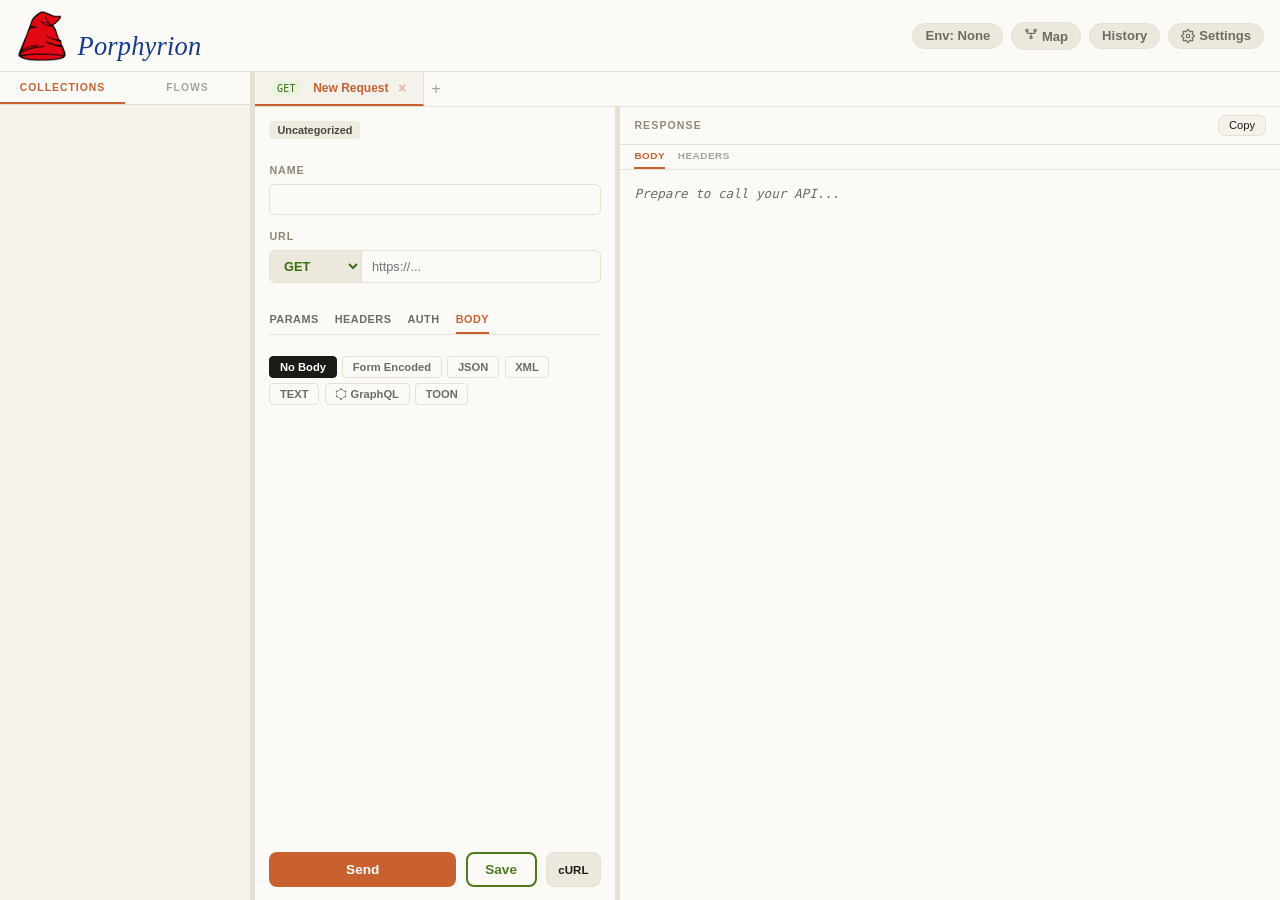
==== commit 22a80c1a: "" ====
--- a/web/index.html
+++ b/web/index.html
@@ -2,26 +2,18 @@
 <meta name="viewport" content="width=device-width,initial-scale=1"><title>Porphyrion</title>
 <link rel="stylesheet" href="css/style.css"></head><body><div id="hatsBg"></div>
 <header><img src="/resources/hat.png" alt=""><h1>Porphyrion</h1><div class="hdr-btns">
-<select id="envSelect" class="env-select"><option value="">No Environment</option>
-</select><button class="hdr-btn" id="mapViewBtn" title="Map view"><svg viewBox="0 0 24 24" width="14" height="14" stroke="currentColor" stroke-width="2" fill="none" stroke-linecap="round" stroke-linejoin="round">
+<button class="hdr-btn" id="envBtn" title="Environment">Environment</button><select id="envSelect" class="env-select" style="display:none"><option value="">No Environment</option></select><button class="hdr-btn" id="mapViewBtn" title="Map view"><svg viewBox="0 0 24 24" width="14" height="14" stroke="currentColor" stroke-width="2" fill="none" stroke-linecap="round" stroke-linejoin="round">
 <circle cx="5" cy="6" r="2"/><circle cx="19" cy="6" r="2"/><circle cx="12" cy="18" r="2"/>
-<path d="M5 8v1a2 2 0 0 0 2 2h10a2 2 0 0 0 2-2V8M12 13v3"/></svg> Map</button><button class="hdr-btn" id="importBtn" title="Import cURL">
-Import</button><button class="hdr-btn gear-btn" id="gearBtn"><svg viewBox="0 0 24 24" width="14" height="14" stroke="currentColor" stroke-width="2" fill="none" stroke-linecap="round" stroke-linejoin="round">
+<path d="M5 8v1a2 2 0 0 0 2 2h10a2 2 0 0 0 2-2V8M12 13v3"/></svg> Map</button><button class="hdr-btn" id="historyBtn" title="History">History</button><button class="hdr-btn gear-btn" id="gearBtn"><svg viewBox="0 0 24 24" width="14" height="14" stroke="currentColor" stroke-width="2" fill="none" stroke-linecap="round" stroke-linejoin="round">
 <circle cx="12" cy="12" r="3"/><path d="M19.4 15a1.65 1.65 0 0 0 .33 1.82l.06.06a2 2 0 0 1 0 2.83 2 2 0 0 1-2.83 0l-.06-.06a1.65 1.65 0 0 0-1.82-.33 1.65 1.65 0 0 0-1 1.51V21a2 2 0 0 1-2 2 2 2 0 0 1-2-2v-.09A1.65 1.65 0 0 0 9 19.4a1.65 1.65 0 0 0-1.82.33l-.06.06a2 2 0 0 1-2.83 0 2 2 0 0 1 0-2.83l.06-.06a1.65 1.65 0 0 0 .33-1.82 1.65 1.65 0 0 0-1.51-1H3a2 2 0 0 1-2-2 2 2 0 0 1 2-2h.09A1.65 1.65 0 0 0 4.6 9a1.65 1.65 0 0 0-.33-1.82l-.06-.06a2 2 0 0 1 0-2.83 2 2 0 0 1 2.83 0l.06.06a1.65 1.65 0 0 0 1.82.33H9a1.65 1.65 0 0 0 1-1.51V3a2 2 0 0 1 2-2 2 2 0 0 1 2 2v.09a1.65 1.65 0 0 0 1 1.51 1.65 1.65 0 0 0 1.82-.33l.06-.06a2 2 0 0 1 2.83 0 2 2 0 0 1 0 2.83l-.06.06a1.65 1.65 0 0 0-.33 1.82V9a1.65 1.65 0 0 0 1.51 1H21a2 2 0 0 1 2 2 2 2 0 0 1-2 2h-.09a1.65 1.65 0 0 0-1.51 1z"/>
-</svg> Settings</button></div></header><div id="settings-panel"><label class="lbl-sm" style="font-weight:700;color:var(--tx2)">
-SETTINGS</label><div class="ctx-sep"></div><div class="setting-row"><span>CORS Proxy</span>
-<input type="checkbox" id="corsToggle" class="toggle" checked title="Disables browser CORS restrictions">
-</div><div class="setting-row"><span>Animated hats</span><input type="checkbox" id="hatsToggle" class="toggle">
-</div><div class="ctx-sep"></div><label class="lbl-sm">ENVIRONMENTS</label><div id="envEditor">
-</div><button class="kv-add" id="addEnvBtn" style="margin-top:.3rem">+ Add Environment</button>
-<div class="ctx-sep"></div><div class="version-note">Porphyrion</div></div><div id="ctxMenu" class="context-menu">
+</svg> Settings</button></div></header><div id="settings-panel"><div class="set-tabs"><div class="set-tab active" data-set="general">General</div><div class="set-tab" data-set="env">Environments</div><div class="set-tab" data-set="sync">Sync</div><div class="set-tab" data-set="data">Data</div></div><div class="set-sec active" id="set-general"><div class="setting-row"><span>CORS Proxy</span><input type="checkbox" id="corsToggle" class="toggle" checked title="Disables browser CORS restrictions"></div><div class="setting-row"><span>Animated hats</span><input type="checkbox" id="hatsToggle" class="toggle"></div></div><div class="set-sec" id="set-env"><div id="envEditor"></div><button class="kv-add" id="addEnvBtn" style="margin-top:.3rem">+ Add Environment</button></div><div class="set-sec" id="set-sync"></div><div class="set-sec" id="set-data"><button class="kv-add" id="importBtn" title="Import cURL">Import cURL</button><button class="kv-add" id="exportColBtn">Export collection</button><button class="kv-add" id="importColBtn">Import collection</button><input type="file" id="importColFile" accept="application/json" style="display:none"></div><div class="ctx-sep"></div><div class="version-note">Porphyrion</div></div><div id="historyPanel"><label class="lbl-sm" style="font-weight:700;color:var(--tx2)">HISTORY</label><div class="ctx-sep"></div><div id="historyList"></div></div><div id="envPanel"><label class="lbl-sm" style="font-weight:700;color:var(--tx2)">ENVIRONMENT</label><div class="ctx-sep"></div><div id="envList"></div></div><div id="ctxMenu" class="context-menu">
 </div><div id="modalOverlay" class="modal-overlay"><div class="modal-card"><div id="modalTitle" class="modal-title">
 </div><input type="text" id="modalInput" class="modal-input" style="display:none">
 <div class="modal-btns"><button class="modal-btn" id="modalCancel">Cancel</button>
 <button class="modal-btn" id="modalOk">OK</button></div></div></div><div class="ws">
 <div class="panel" id="panel-saved"><div class="side-tabs"><div class="side-tab active" id="tab-collections">
-Collections</div><div class="side-tab" id="tab-history">History</div></div><div class="panel-body">
-<div id="savedList"></div><div id="historyList" style="display:none"></div></div>
+Collections</div><div class="side-tab" id="tab-history" style="display:none">History</div><div class="side-tab" id="tab-flows">Flows</div></div><div class="panel-body">
+<div id="savedList"></div><div id="flowsList" style="display:none"></div></div>
 </div><div class="resizer" id="r1"></div><div class="col"><div class="tab-bar" id="tabBar">
 </div><div class="inner-wrap"><div class="panel panel-trans" id="panel-req"><div class="panel-body">
 <div id="pathIndicator"></div><div class="row-between"><div class="row-fill"><label>
--- a/web/css/style.css
+++ b/web/css/style.css
@@ -1,6 +1,6 @@
 :root{--bg:#F4F2EB;--bg2:#FBFAF6;--bg3:#ECE8DD;--tx:#6E6B63;--tx2:#1B1A17;--acc:#C8612F;--acc-deep:#A84A24;--save:#4E7A1F;--red:#C0392B;--yel:#93897A;--brd:#E4E0D4;--cbg:#FAF8F2;--ccl:#3A382F;--hat-op:.16;--hi:rgba(200,97,47,.12);--serif:Georgia,"Times New Roman",serif;--brand-blue:#163A8E;--m-get:#3B6D11;--m-get-bg:#EAF3DE;--m-post:#854F0B;--m-post-bg:#FAEEDA;--m-put:#185FA5;--m-put-bg:#E6F1FB;--m-del:#A32D2D;--m-del-bg:#FCEBEB;--m-patch:#6D3FA0;--m-patch-bg:#EFEAFB}
 *,*::before,*::after{box-sizing:border-box;margin:0;padding:0}body{font-family:-apple-system,BlinkMacSystemFont,"Segoe UI",sans-serif;background:var(--bg);color:var(--tx);height:100vh;overflow:hidden;display:flex;flex-direction:column;transition:background .3s,color .3s}
-header{display:flex;align-items:flex-end;justify-content:center;gap:.6rem;padding:.6rem 1rem;background:var(--bg2);border-bottom:1px solid var(--brd);position:relative;z-index:200;flex-shrink:0}
+header{display:flex;align-items:flex-end;justify-content:flex-start;gap:.6rem;padding:.6rem 1rem;background:var(--bg2);border-bottom:1px solid var(--brd);position:relative;z-index:200;flex-shrink:0}
 header img{width:52px;height:52px}header h1{font-family:var(--serif);font-style:italic;font-size:1.65rem;font-weight:500;color:var(--brand-blue);letter-spacing:.2px}
 .hdr-btns{position:absolute;right:1rem;top:50%;transform:translateY(-50%);display:flex;gap:.5rem;align-items:center}
 .hdr-btn{background:var(--bg3);border:1px solid var(--brd);color:var(--tx);padding:.28rem .75rem;border-radius:99px;cursor:pointer;font-size:.82rem;font-weight:600;transition:.2s}
@@ -106,4 +106,6 @@
 #badge.ok{color:var(--m-get);background:var(--m-get-bg)}#badge.warn{color:var(--m-post);background:var(--m-post-bg)}
 #badge.err{color:var(--m-del);background:var(--m-del-bg)}.resp-copy{margin-left:auto;background:var(--bg);color:var(--tx2);border:1px solid var(--brd);border-radius:7px;padding:.2rem .6rem;font-size:.7rem;font-weight:500;cursor:pointer;text-transform:none;letter-spacing:0}
 .resp-copy:hover{background:var(--acc);color:#fff;border-color:var(--acc)}.side-tab{cursor:pointer}
-
+.env-wrap{display:flex;flex-direction:column;gap:2px}.env-lbl{font-size:.55rem;font-weight:700;text-transform:uppercase;letter-spacing:1px;color:var(--yel)}.ph-dragging{opacity:.45}
+#historyPanel,#envPanel{position:absolute;top:64px;right:1.25rem;background:var(--bg2);border:1px solid var(--brd);border-radius:12px;padding:.85rem 1.15rem;display:none;flex-direction:column;gap:.5rem;z-index:1000;min-width:240px;max-height:80vh;overflow-y:auto;box-shadow:0 10px 30px rgba(0,0,0,.25)}#historyPanel.open,#envPanel.open{display:flex}#historyPanel #historyList,#envPanel #envList{display:flex;flex-direction:column;gap:.35rem}
+.set-tabs{display:flex;justify-content:flex-end;gap:.7rem;margin-bottom:.3rem;border-bottom:1px solid var(--brd)}.set-tab{font-size:.6rem;font-weight:700;text-transform:uppercase;letter-spacing:.5px;padding:.3rem 0;cursor:pointer;color:var(--tx);opacity:.55;border-bottom:2px solid transparent}.set-tab.active{opacity:1;color:var(--acc);border-bottom:2px solid var(--acc)}.set-sec{display:none;flex-direction:column;gap:.5rem}.set-sec.active{display:flex}#set-data .kv-add{text-align:center}#tabBar .tab{touch-action:none}.ph-actions{display:flex;gap:6px;align-items:center}.ph-exp{cursor:pointer;font-size:11px;font-weight:700;color:var(--acc);padding:2px 6px;border:1px solid var(--brd);border-radius:5px}.ph-exp:hover{background:var(--acc);color:#fff}
